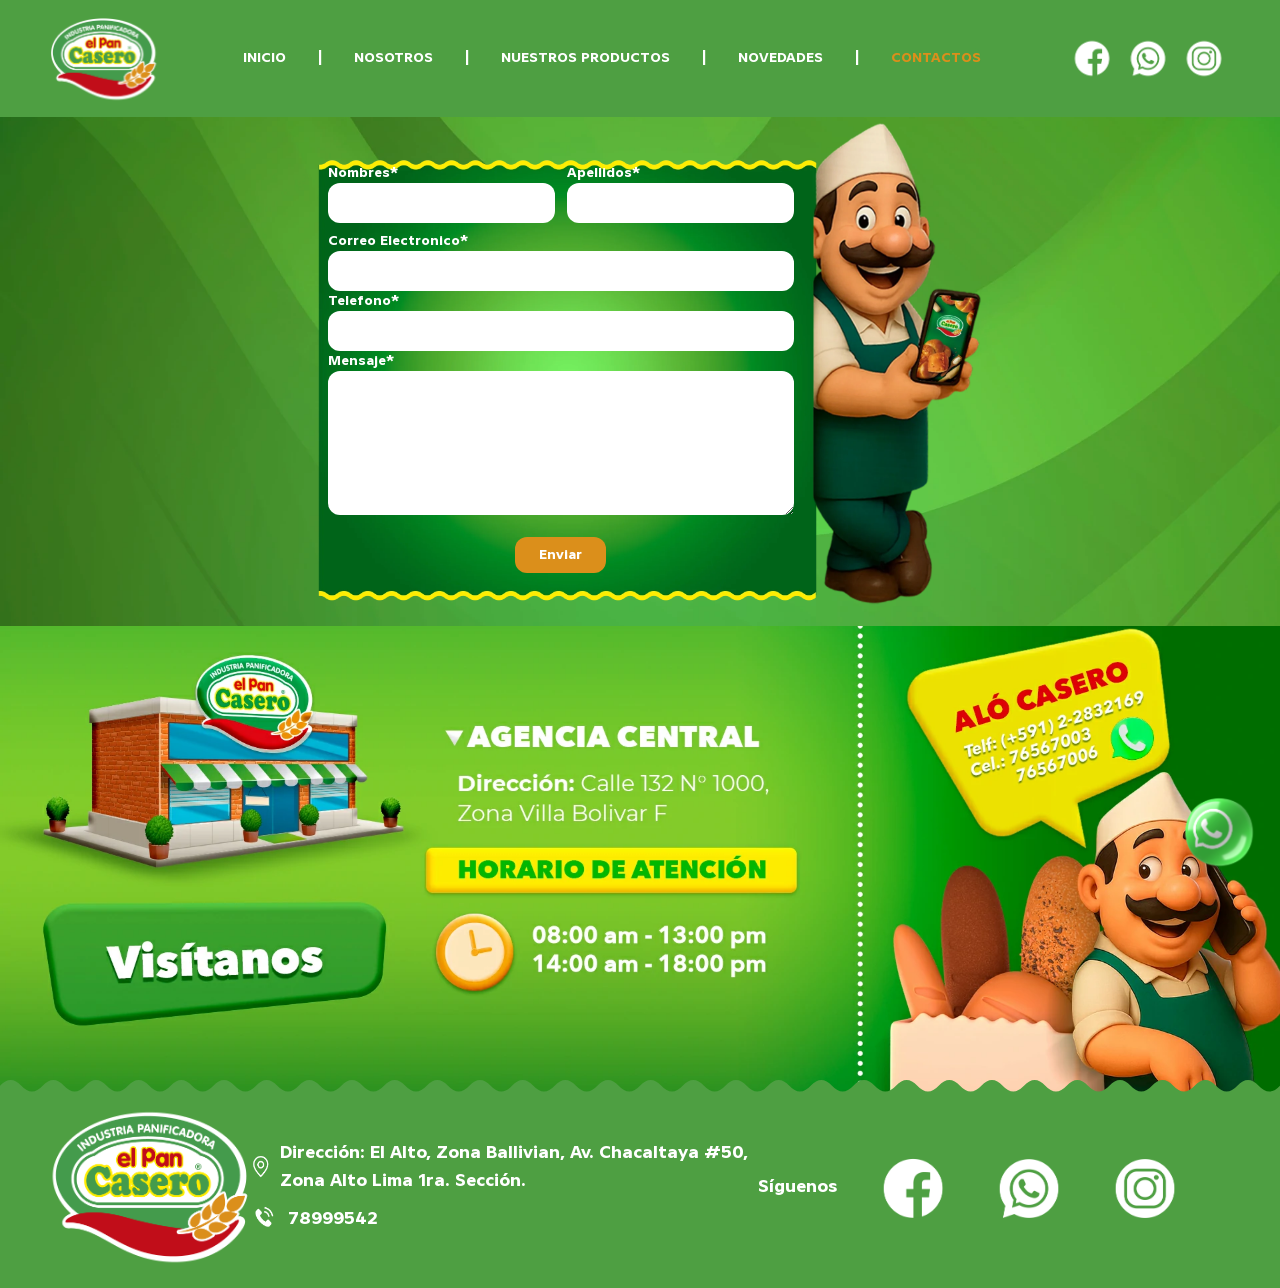
==== contactos.html @ 1672a585 "Version 1" ====
<!DOCTYPE html>
<html lang="en">

<head>
    <meta charset="UTF-8">
    <meta name="viewport" content="width=device-width, initial-scale=1.0">
    <title>Pan Casero</title>
    <link rel="stylesheet" href="assets/css/style.css">
    <link rel="shortcut icon" type="image/x-icon" href="assets/img/inicio/logo.webp">
    <link rel="stylesheet" href="assets/librerias/css/flowbite.css">
    <link rel="stylesheet" href="assets/librerias/css/animate.min.css">
    <script src="assets/librerias/js/tailwind.js"></script>
    <script src="assets/librerias/js/flowbite.js"></script>
    <script src="assets/js/index.js"></script>

<body>

    <!-- Inicio boton Whatsapp Flotante -->
    <div class="flotante">
        <a href="https://wa.link/0q8fpi" target="_blank"><img src="assets/img/medios/whatsapp.png" alt=""></a>
    </div>
    <!-- Fin boton Whatsapp Flotante -->


    <!-- Inicio Navbar -->
    <nav class="bg-[#4e9f42]  fixed w-full z-20 top-0 start-0">
        <div class="max-w-[95%] flex flex-wrap items-center justify-between mx-auto p-4">
            <a href="index.html"
                class="flex items-center space-x-3 rtl:space-x-reverse animate__animated animate__bounceInLeft">
                <img src="assets/img/inicio/logo.webp" class="w-20 md:w-28 " alt="Logo Pan Casero">
            </a>
            <div
                class="flex md:order-2 space-x-3 md:space-x-0 rtl:space-x-reverse animate__animated animate__bounceInRight">
                <img src="assets/img/inicio/ICONOS-01.webp" class="w-20 md:w-14 hidden md:block" alt="Logo Facebook">
                <img src="assets/img/inicio/ICONOS-02.webp" class="w-20 md:w-14 hidden md:block" alt="Logo Whatsapp">
                <img src="assets/img/inicio/ICONOS-03.webp" class="w-20 md:w-14 hidden md:block" alt="Logo Instagram">
                <button data-collapse-toggle="navbar-sticky" type="button"
                    class="inline-flex items-center p-2 w-10 h-10 justify-center text-sm text-gray-500 rounded-lg md:hidden hover:bg-gray-100 focus:outline-none focus:ring-2 focus:ring-gray-200 "
                    aria-controls="navbar-sticky" aria-expanded="false">
                    <span class="sr-only">Open main menu</span>
                    <svg class="w-5 h-5" aria-hidden="true" xmlns="http://www.w3.org/2000/svg" fill="none"
                        viewBox="0 0 17 14">
                        <path stroke="currentColor" stroke-linecap="round" stroke-linejoin="round" stroke-width="2"
                            d="M1 1h15M1 7h15M1 13h15" />
                    </svg>
                </button>
            </div>
            <div class="items-center justify-between hidden w-full md:flex md:w-auto md:order-1 " id="navbar-sticky">
                <ul
                    class="flex flex-col p-4 md:p-0 mt-4 font-medium rounded-lg md:space-x-8 rtl:space-x-reverse md:flex-row md:mt-0 md:border-0 bg-[#4e9f42] ">
                    <li>
                        <a href="index.html"
                            class="block py-2 px-0 text-white text-sm rounded-sm md:bg-transparent md:hover:text-white md:p-0"
                            aria-current="page">INICIO</a>
                    </li>
                    <li>
                        <a
                            class="hidden md:block py-2 px-0 text-white text-sm  rounded-sm hover:bg-[#3d7e34] md:hover:bg-transparent md:hover:text-white md:p-0">|</a>
                    </li>
                    <li>
                        <a href="nosotros.html"
                            class="block py-2 px-0 text-white text-sm  rounded-sm hover:bg-[#3d7e34] md:hover:bg-transparent md:hover:text-white md:p-0">NOSOTROS</a>
                    </li>
                    <li>
                        <a
                            class="hidden md:block py-2 px-0 text-white text-sm  rounded-sm hover:bg-[#3d7e34] md:hover:bg-transparent md:hover:text-white md:p-0">|</a>
                    </li>
                    <li class="relative">
                        <!-- BotOn dropdown -->
                        <button id="dropdownProductosButton" data-dropdown-toggle="dropdownProductos"
                            class="flex items-center py-2 px-0 text-white text-sm rounded-sm hover:bg-[#3d7e34] md:hover:bg-transparent md:p-0 hover:cursor-pointer hover:text-[#db8f1b]"
                            type="button">
                            NUESTROS PRODUCTOS
                        </button>

                        <div id="dropdownProductos"
                            class="rounded-xl z-20 hidden bg-[#efefef] w-[100vw] md:w-[60vw] h-[30vh] md:h-[50vh] p-1 overflow-y-auto bg-[url('assets/img/nuestros_productos/navbar/soloTitulo.webp')] md:bg-[url('assets/img/nuestros_productos/navbar/panadero.webp')] bg-contain bg-no-repeat bg-top">


                            <div class=" grid-cols-4 grid-rows-3 gap-1 h-full relative hidden md:grid">
                                <div class="absolute inset-0z-0"></div>

                                <div class="col-span-3 row-span-1 items-center justify-center z-10 ">

                                </div>

                                <!-- Productos -->
                                <div class="col-start-1 row-start-2 z-10 flex justify-end">
                                    <a href="lineas/reposteria.html" class="group block">
                                        <img src="assets/img/nuestros_productos/navbar/reposteria.webp"
                                            class="w-36 h-32 object-cover rounded-lg border-2 border-[#efefef] group-hover:border-[#4e9f42] transition-all"
                                            alt="Repostería">
                                    </a>
                                </div>

                                <div class="col-start-2 row-start-2 z-10 flex justify-center">
                                    <a href="lineas/panEspecial.html" class="group block">
                                        <img src="assets/img/nuestros_productos/navbar/pan_especial.webp"
                                            class="w-36 h-32 object-cover rounded-lg border-2 border-[#efefef] group-hover:border-[#4e9f42] transition-all"
                                            alt="Pan especial">
                                    </a>
                                </div>

                                <div class="col-start-3 row-start-2 z-10 flex justify-start">
                                    <a href="lineas/panMolde.html" class="group block">
                                        <img src="assets/img/nuestros_productos/navbar/pan_molde.webp"
                                            class="w-36 h-32 object-cover rounded-lg border-2 border-[#efefef] group-hover:border-[#4e9f42] transition-all"
                                            alt="Pan de molde">
                                    </a>
                                </div>

                                <div class="col-start-1 row-start-3 z-10 flex justify-end">
                                    <a href="lineas/pan.html" class="group block">
                                        <img src="assets/img/nuestros_productos/navbar/panaderia.webp"
                                            class="w-36 h-32 object-cover rounded-lg border-2 border-[#efefef] group-hover:border-[#4e9f42] transition-all"
                                            alt="Panadería">
                                    </a>
                                </div>

                                <div class="col-start-2 row-start-3 z-10 flex justify-center">
                                    <a href="lineas/queques.html" class="group block">
                                        <img src="assets/img/nuestros_productos/navbar/queques.webp"
                                            class="w-36 h-32 object-cover rounded-lg border-2 border-[#efefef] group-hover:border-[#4e9f42] transition-all"
                                            alt="Queques">
                                    </a>
                                </div>

                                <div class="row-span-3 col-start-4 row-start-1 z-10 p-4 rounded-lg">

                                </div>
                            </div>
                            <!-- Movil-->

                            <div class="grid grid-cols-3 grid-rows-2 gap-4 md:hidden mt-12">
                                <div>
                                    <a href="lineas/reposteria.html" class="group block">
                                        <img src="assets/img/nuestros_productos/navbar/reposteria.webp"
                                            class="w-20 h-16 object-cover rounded-lg border-2 border-[#efefef] group-hover:border-[#4e9f42] transition-all"
                                            alt="Repostería">
                                    </a>
                                </div>
                                <div>
                                    <a href="lineas/panEspecial.html" class="group block">
                                        <img src="assets/img/nuestros_productos/navbar/pan_especial.webp"
                                            class="w-20 h-16 object-cover rounded-lg border-2 border-[#efefef] group-hover:border-[#4e9f42] transition-all"
                                            alt="Pan especial">
                                    </a>
                                </div>
                                <div>
                                    <a href="lineas/panMolde.html" class="group block">
                                        <img src="assets/img/nuestros_productos/navbar/pan_molde.webp"
                                            class="w-20 h-16 object-cover rounded-lg border-2 border-[#efefef] group-hover:border-[#4e9f42] transition-all"
                                            alt="Pan de molde">
                                    </a>
                                </div>
                                <div>
                                    <a href="lineas/pan.html" class="group block">
                                        <img src="assets/img/nuestros_productos/navbar/panaderia.webp"
                                            class="w-20 h-16 object-cover rounded-lg border-2 border-[#efefef] group-hover:border-[#4e9f42] transition-all"
                                            alt="Panadería">
                                    </a>
                                </div>
                                <div><a href="lineas/queques.html" class="group block">
                                        <img src="assets/img/nuestros_productos/navbar/queques.webp"
                                            class="w-20 h-16 object-cover rounded-lg border-2 border-[#efefef] group-hover:border-[#4e9f42] transition-all"
                                            alt="Queques">
                                    </a></div>
                                <div></div>
                            </div>

                        </div>
                    </li>
                    <li>
                        <a
                            class="hidden md:block py-2 px-0 text-white text-sm  rounded-sm hover:bg-[#3d7e34] md:hover:bg-transparent md:hover:text-white md:p-0">|</a>
                    </li>
                    <li>
                        <a href="recetas.html"
                            class="block py-2 px-0 text-white text-sm  rounded-sm hover:bg-[#3d7e34] md:hover:bg-transparent md:hover:text-white md:p-0">NOVEDADES</a>
                    </li>
                    <li>
                        <a
                            class="hidden md:block py-2 px-0 text-white text-sm  rounded-sm hover:bg-[#3d7e34] md:hover:bg-transparent md:hover:text-white md:p-0">|</a>
                    </li>
                    <li>
                        <a href="contactos.html"
                            class="block py-2 px-0 text-[#db8f1b]  text-sm rounded-sm hover:bg-[#3d7e34] md:hover:bg-transparent md:hover:text-white md:p-0">CONTACTOS</a>
                    </li>
                </ul>
            </div>
        </div>
    </nav>
    <!-- Fin Navbar -->





    <div class="paraNavbar bg-cover bg-center w-full hidden md:block"
        style="background-image: url('assets/img/contactos/fondo.webp')">
        <div class="flex justify-center items-center relative">
            <img src="assets/img/contactos/juntos.webp" class="w-[100%] md:w-[55%]" alt="panadero">
            <div class="absolute inset-0 flex justify-end ml-32 items-center w-[52%] 2xl:w-[50%]">
                <div class="grid grid-cols-2 grid-rows-0 gap-y-0 2xl:gap-y-1 gap-3 text-white text-sm 2xl:text-lg">
                    <div>Nombres*</div>
                    <div class="col-start-1 row-start-2">
                        <input type="text"
                            class="w-full rounded-xl border-none text-black bg-white bg-opacity-20 focus:bg-opacity-30 transition"
                            placeholder="">
                    </div>
                    <div class="col-start-2 row-start-1">Apellidos*</div>
                    <div>
                        <input type="text"
                            class="w-full rounded-xl border-none text-black bg-white bg-opacity-20 focus:bg-opacity-30 transition"
                            placeholder="">
                    </div>
                    <div class="col-span-2 mt-2">Correo Electronico*</div>
                    <div class="col-span-2 row-start-4">
                        <input type="text"
                            class="w-full rounded-xl border-none text-black bg-white bg-opacity-20 focus:bg-opacity-30 transition"
                            placeholder="">
                    </div>
                    <div class="col-span-2">Telefono*</div>
                    <div class="col-span-2 row-start-6">
                        <input type="text"
                            class="w-full rounded-xl border-none text-black bg-white bg-opacity-20 focus:bg-opacity-30 transition"
                            placeholder="">
                    </div>
                    <div class="col-span-2">Mensaje*</div>
                    <div class="col-span-2 row-start-8">
                        <textarea
                            class="w-full rounded-xl border-none text-black bg-white bg-opacity-20 focus:bg-opacity-30 transition h-36"
                            placeholder=""></textarea>
                    </div>
                    <div class="col-span-2 flex justify-center mt-4">
                        <button
                            class="bg-[#db8f1b] text-white px-6 py-2 rounded-xl hover:bg-[#c77a16] transition cursor-pointer">Enviar

                        </button>
                    </div>
                </div>
            </div>
        </div>

        <img src="assets/img/contactos/visitanos.webp" class="w-[100%]" alt="panadero">
    </div>


    <!-- Movil -->
    <div class="paraNavbar mt-24 bg-cover bg-center w-full  md:hidden"
        style="background-image: url('assets/img/contactos/fondo.webp')">
        <div class="flex justify-center items-center relative w-full">
            <img src="assets/img/contactos/fondo_formulario.webp" class="w-[90%] h-[75vh]" alt="panadero">
            <div class="absolute inset-0 flex justify-center m-auto items-center w-[75%]">
                <div class="grid grid-cols-2 grid-rows-0 gap-y-0 2xl:gap-y-1 gap-3 text-white text-sm 2xl:text-lg">
                    <div>Nombres*</div>
                    <div class="col-start-1 row-start-2">
                        <input type="text"
                            class="w-full rounded-xl border-none text-black bg-white bg-opacity-20 focus:bg-opacity-30 transition"
                            placeholder="">
                    </div>
                    <div class="col-start-2 row-start-1">Apellidos*</div>
                    <div>
                        <input type="text"
                            class="w-full rounded-xl border-none text-black bg-white bg-opacity-20 focus:bg-opacity-30 transition"
                            placeholder="">
                    </div>
                    <div class="col-span-2 mt-2">Correo Electronico*</div>
                    <div class="col-span-2 row-start-4">
                        <input type="text"
                            class="w-full rounded-xl border-none text-black bg-white bg-opacity-20 focus:bg-opacity-30 transition"
                            placeholder="">
                    </div>
                    <div class="col-span-2">Telefono*</div>
                    <div class="col-span-2 row-start-6">
                        <input type="text"
                            class="w-full rounded-xl border-none text-black bg-white bg-opacity-20 focus:bg-opacity-30 transition"
                            placeholder="">
                    </div>
                    <div class="col-span-2">Mensaje*</div>
                    <div class="col-span-2 row-start-8">
                        <textarea
                            class="w-full rounded-xl border-none text-black bg-white bg-opacity-20 focus:bg-opacity-30 transition h-36"
                            placeholder=""></textarea>
                    </div>
                    <div class="col-span-2 flex justify-center mt-4">
                        <button
                            class="bg-[#db8f1b] text-white px-6 py-2 rounded-xl hover:bg-[#c77a16] transition cursor-pointer">Enviar

                        </button>
                    </div>
                </div>
            </div>
        </div>

        <img src="assets/img/contactos/solo_contacto.webp" class="w-[100%]" alt="panadero">
    </div>














    <!-- Inicio Footer -->

    <div class="relative -mt-10 hidden md:block">
        <svg class="w-full h-6 md:h-10" viewBox="0 0 1200 45" preserveAspectRatio="none">
            <path
                d="M0,45 L0,38 Q10,25 20,38 T40,38 T60,38 T80,38 T100,38 T120,38 T140,38 T160,38 T180,38 T200,38 T220,38 T240,38 T260,38 T280,38 T300,38 T320,38 T340,38 T360,38 T380,38 T400,38 T420,38 T440,38 T460,38 T480,38 T500,38 T520,38 T540,38 T560,38 T580,38 T600,38 T620,38 T640,38 T660,38 T680,38 T700,38 T720,38 T740,38 T760,38 T780,38 T800,38 T820,38 T840,38 T860,38 T880,38 T900,38 T920,38 T940,38 T960,38 T980,38 T1000,38 T1020,38 T1040,38 T1060,38 T1080,38 T1100,38 T1120,38 T1140,38 T1160,38 T1180,38 T1200,38 L1200,45 Z"
                fill="#4e9f42"></path>
        </svg>
    </div>
    <div class="relative -mt-6 md:hidden">
        <svg class="w-full h-6 md:h-8" viewBox="0 0 1200 40" preserveAspectRatio="none">
            <path
                d="M0,40 L0,35 Q20,25 40,35 T80,35 T120,35 T160,35 T200,35 T240,35 T280,35 T320,35 T360,35 T400,35 T440,35 T480,35 T520,35 T560,35 T600,35 T640,35 T680,35 T720,35 T760,35 T800,35 T840,35 T880,35 T920,35 T960,35 T1000,35 T1040,35 T1080,35 T1120,35 T1160,35 T1200,35 L1200,40 Z"
                fill="#4e9f42"></path>
        </svg>
    </div>

    <div class="bg-[#4e9f42] text-white py-4 px-2 md:px-4 md:mb-10">
        <div class="max-w-[95%] mx-auto">
            <div class="grid grid-cols-2 md:grid-cols-3 gap-4 items-center">
                <div class="flex justify-start">
                    <img src="assets/img/inicio/logo.webp" class="w-28 md:w-52" alt="Logo">
                </div>
                <div class="space-y-2 text-left md:-ml-50">
                    <div class="flex items-center justify-start gap-0">
                        <img src="assets/img/inicio/ICONOS-04.webp" class="w-6 h-6 md:w-8 md:h-8" alt="icono dirección">
                        <span class="text-xs md:text-lg">Dirección: El Alto, Zona Ballivian, Av. Chacaltaya #50,<br>
                            Zona
                            Alto Lima
                            1ra. Sección.</span>
                    </div>
                    <div class="flex items-center justify-start gap-2">
                        <img src="assets/img/inicio/ICONOS-05.webp" class="w-6 h-6 md:w-8 md:h-8" alt="icono teléfono">
                        <span class="text-xs md:text-lg">78999542</span>
                    </div>
                </div>  
                <div class="hidden md:block"></div>
            </div>
            <div class="md:hidden flex justify-center mt-4 pr-15">
                <div class="flex items-center gap-0">
                    <span class="font-semibold text-sm">Síguenos</span>
                    <div class="flex space-x-1">
                        <img src="assets/img/inicio/ICONOS-01.webp" class="w-12 h-auto" alt="Facebook">
                        <img src="assets/img/inicio/ICONOS-02.webp" class="w-12 h-auto" alt="WhatsApp">
                        <img src="assets/img/inicio/ICONOS-03.webp" class="w-12 h-auto" alt="Instagram">
                    </div>
                </div>
            </div>
            <div class="hidden md:flex justify-end pr-10 -mt-30">
                <span class="font-semibold p-7 text-lg">Síguenos</span>
                <div class="flex space-x-5">
                    <img src="assets/img/inicio/ICONOS-01.webp" class="w-24 h-auto" alt="Facebook">
                    <img src="assets/img/inicio/ICONOS-02.webp" class="w-24 h-auto" alt="WhatsApp">
                    <img src="assets/img/inicio/ICONOS-03.webp" class="w-24 h-auto" alt="Instagram">
                </div>
            </div>
        </div>
    </div>
    <!-- Fin Footer -->

</body>

</html>
---- assets/css/style.css ----
@font-face {
  font-family: 'atwic';
  src: url('../tipografia/Atwic/font/Atwic-Bold.ttf');
}

@font-face {
  font-family: 'baloo';
  src: url('../tipografia/baloo/baloo/Baloo-Regular.ttf');
}

@font-face {
  font-family: 'dimbo';
  src: url('../tipografia/dimbo/Dimbo\ Regular.ttf');
}

body {
  overflow-x: hidden;
  font-family: 'atwic';
  background-color: #4e9f42 !important;
  margin: 0;
  padding: 0;
}
.vista_principal{
  background-image: linear-gradient(to right top, #4a731c, #5c8424, #6f962b,#b0c944,#c8db4d, #83a833);
}
.navbar_productos{
  background-image: url(../img/nuestros_productos/navbar/panadero.webp);
  background-size: contain;
}
/* Animaciones */
.flotante {
  position: fixed;
  bottom: 30px;
  right: -590px;
  z-index: 100;
}
.flotante img {
  width: 11%;
}
.flotante:hover img {
  animation: ring 1s ease-in-out;
}

.logo_principal{
  animation: escalar 3.5s ease-in-out infinite;
}
.pan_superior{
  animation: flotante 3.5s ease-in-out infinite;
}
.pan_superior_derecho{
  animation: flotante_canela 3.5s ease-in-out infinite;
}
.pan_inferior{
  animation: flotante-bottom 3.5s ease-in-out infinite;
}
.pan_inferior_izquierdo{
  animation: flotante-izquierdo 3.5s ease-in-out infinite;
}
.pan_central_derecho{
  animation: rotacionDerecha 3.5s ease-in-out infinite;
}
.pan_central_izquierdo{
  animation: rotacionIzquierda 3.5s ease-in-out infinite;
}
.pan_inferior_central{
  animation: flotante_queque 3.5s ease-in-out infinite;
}
@keyframes flotante {
  0% {
    transform: translateY(0px);
    /* Posición inicial */
  }

  50% {
    transform: translateY(-30px);
    /* Movimiento hacia arriba */
  }

  100% {
    transform: translateY(0px);
    /* Vuelve a la posición inicial */
  }
}
@keyframes flotante_canela {
  0%, 100% {
    transform: 
      
       
      translateY(0px)
      translateX(0px) ;
  }
  50% {
    transform: 
      translateY(0px) 
      translateX(-20px);
  }
  100%{
    transform: 
      
       
      translateY(0px)
      translateX(0px) ;
  }
}
@keyframes flotante_queque {
  0%, 100% {
    transform: 
      
       
      translateY(0px)
      translateX(0px) ;
  }
  50% {
    transform: 
      translateY(0px) 
      translateX(20px);
  }
  100%{
    transform: 
      
       
      translateY(0px)
      translateX(0px) ;
  }
}


@keyframes flotante-bottom {
  0% {
    transform: translateY(0px);
    /* Posición inicial */
  }

  50% {
    transform: translateY(30px);
    /* Movimiento hacia arriba */
  }

  100% {
    transform: translateY(0px);
    /* Vuelve a la posición inicial */
  }
}
@keyframes flotante-izquierdo {
  0% {
    transform: translateY(0px);
    /* Posición inicial */
  }

  50% {
    transform: 
    translateY(0px)
    translateX(-50px);
    /* Movimiento hacia arriba */
  }

  100% {
    transform: translateY(0px);
    /* Vuelve a la posición inicial */
  }
}

@keyframes rotacionDerecha {
  0% {
    transform: rotate(0deg);
    /* Posición inicial */
  }

  50% {
    transform: rotate(5deg);
    /* Completa una rotación */
  }

  100% {
    transform: rotate(0deg);
  }
}

@keyframes rotacionIzquierda {
  0% {
    transform: rotate(0deg);
    /* Posición inicial */
  }

  50% {
    transform: rotate(-5deg);
    /* Completa una rotación */
  }

  100% {
    transform: rotate(0deg);
  }
}

@keyframes escalar {
  0% {
      transform: scale(1); /* Tamaño original */
  }
  50% {
      transform: scale(0.9); /* Escala a la mitad de su tamaño */
  }
  100% {
      transform: scale(1); /* Vuelve al tamaño original */
  }
}

.transition {
  transition: transform 0.5s ease, opacity 0.5s ease; /* Duración y tipo de transición */
}

.scale-out {
  transform: scale(0); /* Reduce el tamaño a 0 */
  opacity: 0; /* Hace que sea invisible */
}

.scale-in {
  transform: scale(1); /* Tamaño normal */
  opacity: 1; /* Completamente visible */
}

.scale-start {
  transform: scale(0.1); /* Comienza un poco pequeño */
  opacity: 0; /* Inicialmente invisible */
}
@keyframes ring {
  0% { transform: rotate(0deg); }
  10% { transform: rotate(15deg); }
  20% { transform: rotate(-10deg); }
  30% { transform: rotate(15deg); }
  40% { transform: rotate(-10deg); }
  50% { transform: rotate(10deg); }
  60% { transform: rotate(-5deg); }
  70% { transform: rotate(5deg); }
  80% { transform: rotate(0deg); }
  100% { transform: rotate(0deg); }
}



         .recipe-card {
            position: relative;
            overflow: hidden;
        }
        
        .recipe-card::before {
            content: '';
            position: absolute;
            top: 0;
            left: 0;
            right: 0;
            bottom: 0;
            background: linear-gradient(135deg, rgba(64, 164, 0, 0.1), rgba(253, 240, 1, 0.1));
            opacity: 0;
            transition: opacity 0.3s ease;
            z-index: 1;
            border-radius: 0.75rem;
        }
        
        .recipe-card:hover::before {
            opacity: 1;
        }
        
        .recipe-card img {
            transition: all 0.4s cubic-bezier(0.4, 0, 0.2, 1);
        }
        
        .recipe-card:hover img {
            transform: scale(1.1);
            filter: brightness(1.1) contrast(1.1);
        }
        
        .recipe-button {
            transition: all 0.3s ease;
            transform: translateY(10px);
            opacity: 0.9;
            box-shadow: 0 4px 15px rgba(0, 0, 0, 0.1);
        }
        
        .recipe-card:hover .recipe-button {
            transform: translateY(0);
            opacity: 1;
            box-shadow: 0 8px 25px rgba(64, 164, 0, 0.3);
        }
        
        .floating-animation {
            animation: float 3s ease-in-out infinite;
        }
        
        .floating-animation:nth-child(2) {
            animation-delay: 1s;
        }
        
        .floating-animation:nth-child(3) {
            animation-delay: 2s;
        }
        
        @keyframes float {
            0%, 100% {
                transform: translateY(0px);
            }
            50% {
                transform: translateY(-10px);
            }
        }
        
        .shine-effect {
            position: relative;
            overflow: hidden;
        }
        
        .shine-effect::after {
            content: '';
            position: absolute;
            top: 0;
            left: -100%;
            width: 100%;
            height: 100%;
            background: linear-gradient(90deg, transparent, rgba(255, 255, 255, 0.4), transparent);
            transition: left 0.5s;
        }
        
        .shine-effect:hover::after {
            left: 100%;
        }
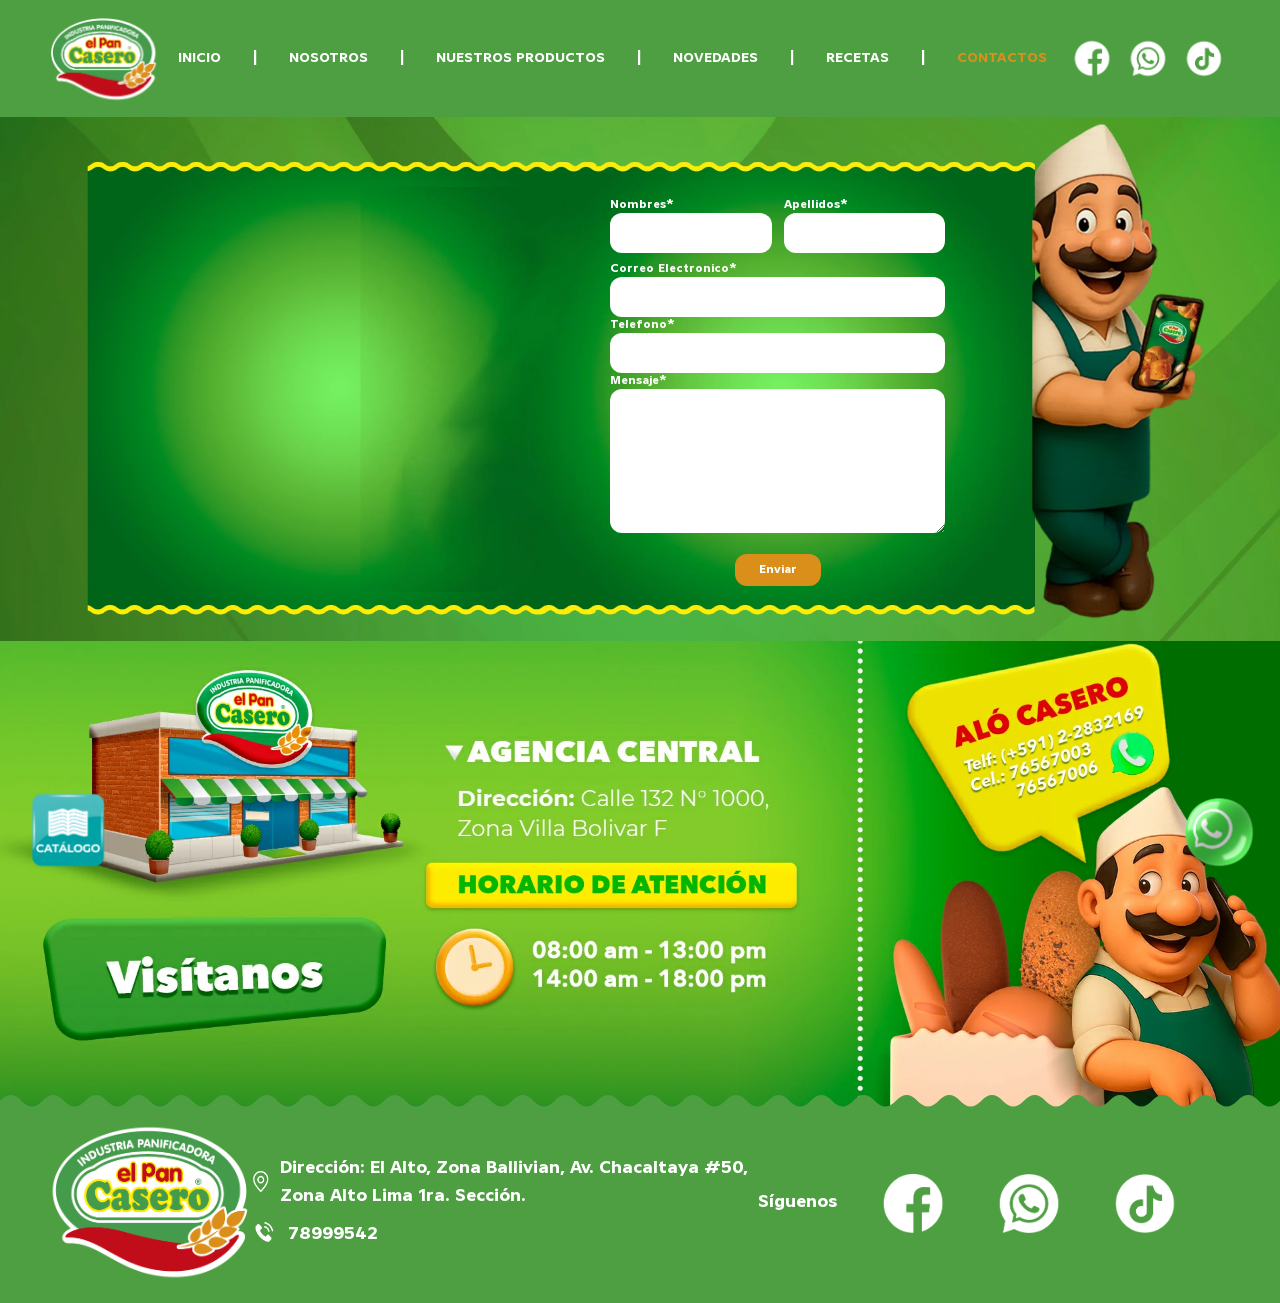
==== commit 3aa8a1b5: "Version 3" ====
--- a/contactos.html
+++ b/contactos.html
@@ -12,12 +12,20 @@
     <script src="assets/librerias/js/tailwind.js"></script>
     <script src="assets/librerias/js/flowbite.js"></script>
     <script src="assets/js/index.js"></script>
+    <!-- Flip Book -->
+  <link href="assets/libro/css/dflip.min.css" rel="stylesheet" type="text/css" />
+  <link href="assets/libro/css/themify-icons.min.css" rel="stylesheet" type="text/css" />
+  <link href="assets/libro/css/flipbook.css" rel="stylesheet" type="text/css" />
 
 <body>
 
     <!-- Inicio boton Whatsapp Flotante -->
     <div class="flotante">
         <a href="https://wa.link/0q8fpi" target="_blank"><img src="assets/img/medios/whatsapp.png" alt=""></a>
+    </div>
+    <div class="flotante2">
+        <a data-modal-target="default-modal" data-modal-toggle="default-modal" class="cursor-pointer"><img
+                src="assets/img/medios/catalogo.webp" alt=""></a>
     </div>
     <!-- Fin boton Whatsapp Flotante -->
 
@@ -27,15 +35,15 @@
         <div class="max-w-[95%] flex flex-wrap items-center justify-between mx-auto p-4">
             <a href="index.html"
                 class="flex items-center space-x-3 rtl:space-x-reverse animate__animated animate__bounceInLeft">
-                <img src="assets/img/inicio/logo.webp" class="w-20 md:w-28 " alt="Logo Pan Casero">
+                <img src="assets/img/inicio/logo.webp" class="w-20 lg:w-28 " alt="Logo Pan Casero">
             </a>
             <div
-                class="flex md:order-2 space-x-3 md:space-x-0 rtl:space-x-reverse animate__animated animate__bounceInRight">
-                <img src="assets/img/inicio/ICONOS-01.webp" class="w-20 md:w-14 hidden md:block" alt="Logo Facebook">
-                <img src="assets/img/inicio/ICONOS-02.webp" class="w-20 md:w-14 hidden md:block" alt="Logo Whatsapp">
-                <img src="assets/img/inicio/ICONOS-03.webp" class="w-20 md:w-14 hidden md:block" alt="Logo Instagram">
+                class="flex lg:order-2 space-x-3 lg:space-x-0 rtl:space-x-reverse animate__animated animate__bounceInRight">
+                <img src="assets/img/inicio/ICONOS-01.webp" class="w-20 lg:w-14 hidden lg:block" alt="Logo Facebook">
+                <img src="assets/img/inicio/ICONOS-02.webp" class="w-20 lg:w-14 hidden lg:block" alt="Logo Whatsapp">
+                <img src="assets/img/inicio/tiktok.webp" class="w-20 lg:w-14 hidden lg:block" alt="Logo Instagram">
                 <button data-collapse-toggle="navbar-sticky" type="button"
-                    class="inline-flex items-center p-2 w-10 h-10 justify-center text-sm text-gray-500 rounded-lg md:hidden hover:bg-gray-100 focus:outline-none focus:ring-2 focus:ring-gray-200 "
+                    class="inline-flex items-center p-2 w-10 h-10 justify-center text-sm text-gray-500 rounded-lg lg:hidden hover:bg-gray-100 focus:outline-none focus:ring-2 focus:ring-gray-200 "
                     aria-controls="navbar-sticky" aria-expanded="false">
                     <span class="sr-only">Open main menu</span>
                     <svg class="w-5 h-5" aria-hidden="true" xmlns="http://www.w3.org/2000/svg" fill="none"
@@ -45,39 +53,39 @@
                     </svg>
                 </button>
             </div>
-            <div class="items-center justify-between hidden w-full md:flex md:w-auto md:order-1 " id="navbar-sticky">
+            <div class="items-center justify-between hidden w-full lg:flex lg:w-auto lg:order-1 " id="navbar-sticky">
                 <ul
-                    class="flex flex-col p-4 md:p-0 mt-4 font-medium rounded-lg md:space-x-8 rtl:space-x-reverse md:flex-row md:mt-0 md:border-0 bg-[#4e9f42] ">
+                    class="flex flex-col p-4 lg:p-0 mt-4 font-medium rounded-lg lg:space-x-8 rtl:space-x-reverse lg:flex-row lg:mt-0 lg:border-0 bg-[#4e9f42] ">
                     <li>
                         <a href="index.html"
-                            class="block py-2 px-0 text-white text-sm rounded-sm md:bg-transparent md:hover:text-white md:p-0"
+                            class="block py-2 px-0 text-white text-sm rounded-sm lg:bg-transparent lg:hover:text-white lg:p-0"
                             aria-current="page">INICIO</a>
                     </li>
                     <li>
                         <a
-                            class="hidden md:block py-2 px-0 text-white text-sm  rounded-sm hover:bg-[#3d7e34] md:hover:bg-transparent md:hover:text-white md:p-0">|</a>
+                            class="hidden lg:block py-2 px-0 text-white text-sm  rounded-sm hover:bg-[#3d7e34] lg:hover:bg-transparent lg:hover:text-white lg:p-0">|</a>
                     </li>
                     <li>
                         <a href="nosotros.html"
-                            class="block py-2 px-0 text-white text-sm  rounded-sm hover:bg-[#3d7e34] md:hover:bg-transparent md:hover:text-white md:p-0">NOSOTROS</a>
+                            class="block py-2 px-0 text-white text-sm  rounded-sm hover:bg-[#3d7e34] lg:hover:bg-transparent lg:hover:text-white lg:p-0">NOSOTROS</a>
                     </li>
                     <li>
                         <a
-                            class="hidden md:block py-2 px-0 text-white text-sm  rounded-sm hover:bg-[#3d7e34] md:hover:bg-transparent md:hover:text-white md:p-0">|</a>
+                            class="hidden lg:block py-2 px-0 text-white text-sm  rounded-sm hover:bg-[#3d7e34] lg:hover:bg-transparent lg:hover:text-white lg:p-0">|</a>
                     </li>
                     <li class="relative">
                         <!-- BotOn dropdown -->
                         <button id="dropdownProductosButton" data-dropdown-toggle="dropdownProductos"
-                            class="flex items-center py-2 px-0 text-white text-sm rounded-sm hover:bg-[#3d7e34] md:hover:bg-transparent md:p-0 hover:cursor-pointer hover:text-[#db8f1b]"
+                            class="flex items-center py-2 px-0 text-white text-sm rounded-sm hover:bg-[#3d7e34] lg:hover:bg-transparent lg:p-0 hover:cursor-pointer hover:text-[#db8f1b]"
                             type="button">
                             NUESTROS PRODUCTOS
                         </button>
 
                         <div id="dropdownProductos"
-                            class="rounded-xl z-20 hidden bg-[#efefef] w-[100vw] md:w-[60vw] h-[30vh] md:h-[50vh] p-1 overflow-y-auto bg-[url('assets/img/nuestros_productos/navbar/soloTitulo.webp')] md:bg-[url('assets/img/nuestros_productos/navbar/panadero.webp')] bg-contain bg-no-repeat bg-top">
-
-
-                            <div class=" grid-cols-4 grid-rows-3 gap-1 h-full relative hidden md:grid">
+                            class="rounded-xl z-20 hidden bg-[#efefef] w-[100vw] lg:w-[60vw] h-[30vh] lg:h-[50vh] p-1 overflow-y-auto bg-[url('assets/img/nuestros_productos/navbar/soloTitulo.webp')] lg:bg-[url('assets/img/nuestros_productos/navbar/panadero.webp')] bg-contain bg-no-repeat bg-top">
+
+
+                            <div class=" grid-cols-4 grid-rows-3 gap-1 h-full relative hidden lg:grid">
                                 <div class="absolute inset-0z-0"></div>
 
                                 <div class="col-span-3 row-span-1 items-center justify-center z-10 ">
@@ -131,7 +139,7 @@
                             </div>
                             <!-- Movil-->
 
-                            <div class="grid grid-cols-3 grid-rows-2 gap-4 md:hidden mt-12">
+                            <div class="grid grid-cols-3 grid-rows-2 gap-4 lg:hidden mt-12">
                                 <div>
                                     <a href="lineas/reposteria.html" class="group block">
                                         <img src="assets/img/nuestros_productos/navbar/reposteria.webp"
@@ -172,19 +180,27 @@
                     </li>
                     <li>
                         <a
-                            class="hidden md:block py-2 px-0 text-white text-sm  rounded-sm hover:bg-[#3d7e34] md:hover:bg-transparent md:hover:text-white md:p-0">|</a>
+                            class="hidden lg:block py-2 px-0 text-white text-sm  rounded-sm hover:bg-[#3d7e34] lg:hover:bg-transparent lg:hover:text-white lg:p-0">|</a>
+                    </li>
+                    <li>
+                        <a href="novedades.html"
+                            class="block py-2 px-0 text-white text-sm  rounded-sm hover:bg-[#3d7e34] lg:hover:bg-transparent lg:hover:text-white lg:p-0">NOVEDADES</a>
+                    </li>
+                    <li>
+                        <a
+                            class="hidden lg:block py-2 px-0 text-white text-sm  rounded-sm hover:bg-[#3d7e34] lg:hover:bg-transparent lg:p-0 hover:text-[#db8f1b]">|</a>
                     </li>
                     <li>
                         <a href="recetas.html"
-                            class="block py-2 px-0 text-white text-sm  rounded-sm hover:bg-[#3d7e34] md:hover:bg-transparent md:hover:text-white md:p-0">NOVEDADES</a>
+                            class="block py-2 px-0 text-white text-sm  rounded-sm hover:bg-[#3d7e34] lg:hover:bg-transparent lg:p-0 hover:text-[#db8f1b]">RECETAS</a>
                     </li>
                     <li>
                         <a
-                            class="hidden md:block py-2 px-0 text-white text-sm  rounded-sm hover:bg-[#3d7e34] md:hover:bg-transparent md:hover:text-white md:p-0">|</a>
+                            class="hidden lg:block py-2 px-0 text-white text-sm  rounded-sm hover:bg-[#3d7e34] lg:hover:bg-transparent lg:hover:text-white lg:p-0">|</a>
                     </li>
                     <li>
                         <a href="contactos.html"
-                            class="block py-2 px-0 text-[#db8f1b]  text-sm rounded-sm hover:bg-[#3d7e34] md:hover:bg-transparent md:hover:text-white md:p-0">CONTACTOS</a>
+                            class="block py-2 px-0 text-[#db8f1b]  text-sm rounded-sm hover:bg-[#3d7e34] lg:hover:bg-transparent lg:hover:text-white lg:p-0">CONTACTOS</a>
                     </li>
                 </ul>
             </div>
@@ -195,48 +211,56 @@
 
 
 
-
-    <div class="paraNavbar bg-cover bg-center w-full hidden md:block"
+    <div class="paraNavbar bg-cover bg-center w-full hidden lg:block"
         style="background-image: url('assets/img/contactos/fondo.webp')">
         <div class="flex justify-center items-center relative">
-            <img src="assets/img/contactos/juntos.webp" class="w-[100%] md:w-[55%]" alt="panadero">
-            <div class="absolute inset-0 flex justify-end ml-32 items-center w-[52%] 2xl:w-[50%]">
-                <div class="grid grid-cols-2 grid-rows-0 gap-y-0 2xl:gap-y-1 gap-3 text-white text-sm 2xl:text-lg">
-                    <div>Nombres*</div>
-                    <div class="col-start-1 row-start-2">
-                        <input type="text"
-                            class="w-full rounded-xl border-none text-black bg-white bg-opacity-20 focus:bg-opacity-30 transition"
-                            placeholder="">
-                    </div>
-                    <div class="col-start-2 row-start-1">Apellidos*</div>
-                    <div>
-                        <input type="text"
-                            class="w-full rounded-xl border-none text-black bg-white bg-opacity-20 focus:bg-opacity-30 transition"
-                            placeholder="">
-                    </div>
-                    <div class="col-span-2 mt-2">Correo Electronico*</div>
-                    <div class="col-span-2 row-start-4">
-                        <input type="text"
-                            class="w-full rounded-xl border-none text-black bg-white bg-opacity-20 focus:bg-opacity-30 transition"
-                            placeholder="">
-                    </div>
-                    <div class="col-span-2">Telefono*</div>
-                    <div class="col-span-2 row-start-6">
-                        <input type="text"
-                            class="w-full rounded-xl border-none text-black bg-white bg-opacity-20 focus:bg-opacity-30 transition"
-                            placeholder="">
-                    </div>
-                    <div class="col-span-2">Mensaje*</div>
-                    <div class="col-span-2 row-start-8">
-                        <textarea
-                            class="w-full rounded-xl border-none text-black bg-white bg-opacity-20 focus:bg-opacity-30 transition h-36"
-                            placeholder=""></textarea>
-                    </div>
-                    <div class="col-span-2 flex justify-center mt-4">
-                        <button
-                            class="bg-[#db8f1b] text-white px-6 py-2 rounded-xl hover:bg-[#c77a16] transition cursor-pointer">Enviar
-
-                        </button>
+
+            <img src="assets/img/contactos/prueba.webp" class="w-[100%] lg:w-[90%]" alt="panadero">
+            <div class="absolute inset-0 grid grid-cols-2 w-[100%] h-full z-10 gap-5 items-center ">
+                <div class="flex justify-center -mr-20 items-center h-full">
+                    <iframe
+                        src="https://www.google.com/maps/embed?pb=!1m18!1m12!1m3!1d1352.3814221940208!2d-68.1799724180818!3d-16.520427384065208!2m3!1f0!2f0!3f0!3m2!1i1024!2i768!4f13.1!3m3!1m2!1s0x915edf07da8cbc17%3A0xf973f6c134751bec!2sPanificadora%20El%20Pan%20Casero!5e0!3m2!1ses-419!2sbo!4v1753163242398!5m2!1ses-419!2sbo"
+                        style="border:0;" allowfullscreen="" referrerpolicy="no-referrer-when-downgrade"
+                        class="h-[50.5vh]  2xl:h-[52vh] w-[60%] rounded-xl"></iframe>
+                </div>
+                <div class="flex justify-start -ml-10 mt-8 items-center h-full 2xl:h-full">
+                    <div
+                        class="grid grid-cols-2 gap-y-0 2xl:gap-y-1 gap-3 text-white text-sm lg:text-xs 2xl:text-lg w-[50%] ">
+                        <div>Nombres*</div>
+                        <div class="col-start-1 row-start-2">
+                            <input type="text"
+                                class="w-full rounded-xl border-none text-black bg-white bg-opacity-20 focus:bg-opacity-30 transition"
+                                placeholder="">
+                        </div>
+                        <div class="col-start-2 row-start-1">Apellidos*</div>
+                        <div>
+                            <input type="text"
+                                class="w-full rounded-xl border-none text-black bg-white bg-opacity-20 focus:bg-opacity-30 transition"
+                                placeholder="">
+                        </div>
+                        <div class="col-span-2 mt-2">Correo Electronico*</div>
+                        <div class="col-span-2 row-start-4">
+                            <input type="text"
+                                class="w-full rounded-xl border-none text-black bg-white bg-opacity-20 focus:bg-opacity-30 transition"
+                                placeholder="">
+                        </div>
+                        <div class="col-span-2">Telefono*</div>
+                        <div class="col-span-2 row-start-6">
+                            <input type="text"
+                                class="w-full rounded-xl border-none text-black bg-white bg-opacity-20 focus:bg-opacity-30 transition"
+                                placeholder="">
+                        </div>
+                        <div class="col-span-2">Mensaje*</div>
+                        <div class="col-span-2 row-start-8">
+                            <textarea
+                                class="w-full rounded-xl border-none text-black bg-white bg-opacity-20 focus:bg-opacity-30 transition h-36"
+                                placeholder=""></textarea>
+                        </div>
+                        <div class="col-span-2 flex justify-center mt-4">
+                            <button
+                                class="bg-[#db8f1b] text-white px-6 py-2 rounded-xl hover:bg-[#c77a16] transition cursor-pointer">Enviar
+                            </button>
+                        </div>
                     </div>
                 </div>
             </div>
@@ -247,7 +271,7 @@
 
 
     <!-- Movil -->
-    <div class="paraNavbar mt-24 bg-cover bg-center w-full  md:hidden"
+    <div class="paraNavbar mt-24 bg-cover bg-center w-full  lg:hidden"
         style="background-image: url('assets/img/contactos/fondo.webp')">
         <div class="flex justify-center items-center relative w-full">
             <img src="assets/img/contactos/fondo_formulario.webp" class="w-[90%] h-[75vh]" alt="panadero">
@@ -311,64 +335,100 @@
 
     <!-- Inicio Footer -->
 
-    <div class="relative -mt-10 hidden md:block">
-        <svg class="w-full h-6 md:h-10" viewBox="0 0 1200 45" preserveAspectRatio="none">
+    <div class="relative -mt-10 hidden lg:block">
+        <svg class="w-full h-6 lg:h-10" viewBox="0 0 1200 45" preserveAspectRatio="none">
             <path
                 d="M0,45 L0,38 Q10,25 20,38 T40,38 T60,38 T80,38 T100,38 T120,38 T140,38 T160,38 T180,38 T200,38 T220,38 T240,38 T260,38 T280,38 T300,38 T320,38 T340,38 T360,38 T380,38 T400,38 T420,38 T440,38 T460,38 T480,38 T500,38 T520,38 T540,38 T560,38 T580,38 T600,38 T620,38 T640,38 T660,38 T680,38 T700,38 T720,38 T740,38 T760,38 T780,38 T800,38 T820,38 T840,38 T860,38 T880,38 T900,38 T920,38 T940,38 T960,38 T980,38 T1000,38 T1020,38 T1040,38 T1060,38 T1080,38 T1100,38 T1120,38 T1140,38 T1160,38 T1180,38 T1200,38 L1200,45 Z"
                 fill="#4e9f42"></path>
         </svg>
     </div>
-    <div class="relative -mt-6 md:hidden">
-        <svg class="w-full h-6 md:h-8" viewBox="0 0 1200 40" preserveAspectRatio="none">
+    <div class="relative -mt-6 lg:hidden">
+        <svg class="w-full h-6 lg:h-8" viewBox="0 0 1200 40" preserveAspectRatio="none">
             <path
                 d="M0,40 L0,35 Q20,25 40,35 T80,35 T120,35 T160,35 T200,35 T240,35 T280,35 T320,35 T360,35 T400,35 T440,35 T480,35 T520,35 T560,35 T600,35 T640,35 T680,35 T720,35 T760,35 T800,35 T840,35 T880,35 T920,35 T960,35 T1000,35 T1040,35 T1080,35 T1120,35 T1160,35 T1200,35 L1200,40 Z"
                 fill="#4e9f42"></path>
         </svg>
     </div>
 
-    <div class="bg-[#4e9f42] text-white py-4 px-2 md:px-4 md:mb-10">
+    <div class="bg-[#4e9f42] text-white py-4 px-2 lg:px-4 lg:mb-10">
         <div class="max-w-[95%] mx-auto">
-            <div class="grid grid-cols-2 md:grid-cols-3 gap-4 items-center">
+            <div class="grid grid-cols-2 lg:grid-cols-3 gap-4 items-center">
                 <div class="flex justify-start">
-                    <img src="assets/img/inicio/logo.webp" class="w-28 md:w-52" alt="Logo">
-                </div>
-                <div class="space-y-2 text-left md:-ml-50">
+                    <img src="assets/img/inicio/logo.webp" class="w-28 lg:w-52" alt="Logo">
+                </div>
+                <div class="space-y-2 text-left lg:-ml-50">
                     <div class="flex items-center justify-start gap-0">
-                        <img src="assets/img/inicio/ICONOS-04.webp" class="w-6 h-6 md:w-8 md:h-8" alt="icono dirección">
-                        <span class="text-xs md:text-lg">Dirección: El Alto, Zona Ballivian, Av. Chacaltaya #50,<br>
+                        <img src="assets/img/inicio/ICONOS-04.webp" class="w-6 h-6 lg:w-8 lg:h-8" alt="icono dirección">
+                        <span class="text-xs lg:text-lg">Dirección: El Alto, Zona Ballivian, Av. Chacaltaya #50,<br>
                             Zona
                             Alto Lima
                             1ra. Sección.</span>
                     </div>
                     <div class="flex items-center justify-start gap-2">
-                        <img src="assets/img/inicio/ICONOS-05.webp" class="w-6 h-6 md:w-8 md:h-8" alt="icono teléfono">
-                        <span class="text-xs md:text-lg">78999542</span>
-                    </div>
-                </div>  
-                <div class="hidden md:block"></div>
-            </div>
-            <div class="md:hidden flex justify-center mt-4 pr-15">
+                        <img src="assets/img/inicio/ICONOS-05.webp" class="w-6 h-6 lg:w-8 lg:h-8" alt="icono teléfono">
+                        <span class="text-xs lg:text-lg">78999542</span>
+                    </div>
+                </div>
+                <div class="hidden lg:block"></div>
+            </div>
+            <div class="lg:hidden flex justify-center mt-4 pr-15">
                 <div class="flex items-center gap-0">
                     <span class="font-semibold text-sm">Síguenos</span>
                     <div class="flex space-x-1">
                         <img src="assets/img/inicio/ICONOS-01.webp" class="w-12 h-auto" alt="Facebook">
                         <img src="assets/img/inicio/ICONOS-02.webp" class="w-12 h-auto" alt="WhatsApp">
-                        <img src="assets/img/inicio/ICONOS-03.webp" class="w-12 h-auto" alt="Instagram">
-                    </div>
-                </div>
-            </div>
-            <div class="hidden md:flex justify-end pr-10 -mt-30">
+                        <img src="assets/img/inicio/tiktok.webp" class="w-12 h-auto" alt="Instagram">
+                    </div>
+                </div>
+            </div>
+            <div class="hidden lg:flex justify-end pr-10 -mt-30">
                 <span class="font-semibold p-7 text-lg">Síguenos</span>
                 <div class="flex space-x-5">
                     <img src="assets/img/inicio/ICONOS-01.webp" class="w-24 h-auto" alt="Facebook">
                     <img src="assets/img/inicio/ICONOS-02.webp" class="w-24 h-auto" alt="WhatsApp">
-                    <img src="assets/img/inicio/ICONOS-03.webp" class="w-24 h-auto" alt="Instagram">
+                    <img src="assets/img/inicio/tiktok.webp" class="w-24 h-auto" alt="Instagram">
                 </div>
             </div>
         </div>
     </div>
     <!-- Fin Footer -->
 
+
+    <!-- Modal modificado -->
+  <div id="default-modal" tabindex="-1" aria-hidden="true"
+    class="hidden fixed top-0 left-0 right-0 bottom-0 z-50 w-full overflow-hidden bg-gray-900/50 flex items-center justify-center">
+    <div class="relative w-full max-w-5xl h-[90vh]">
+      <!-- Modal content -->
+      <div class="relative bg-white rounded-lg shadow-lg h-full flex flex-col">
+        <!-- Modal header -->
+        <div class="flex justify-end p-2">
+          <button type="button" class="text-gray-500 hover:text-gray-700" data-modal-hide="default-modal">
+            <svg class="w-6 h-6" fill="none" stroke="currentColor" viewBox="0 0 24 24">
+              <path stroke-linecap="round" stroke-linejoin="round" stroke-width="2" d="M6 18L18 6M6 6l12 12"></path>
+            </svg>
+          </button>
+        </div>
+        <!-- Modal body -->
+        <div class="flex-1 overflow-hidden p-4">
+          <div class="flipbook-container">
+            <div class="_df_book" height="100%" webgl="true" source="assets/libro/books/catalogo2025.pdf"
+              id="df_manual_book">
+            </div>
+          </div>
+        </div>
+      </div>
+    </div>
+  </div>
+  <!-- Libro  -->
+  <script src="assets/libro/js/libs/jquery.min.js" type="text/javascript"></script>
+  <script src="assets/libro/js/libs/three.min.js" type="text/javascript"></script>
+  <script src="assets/libro/js/libs/compatibility.js" type="text/javascript"></script>
+  <script src="assets/libro/js/libs/mockup.min.js" type="text/javascript"></script>
+  <script src="assets/libro/js/libs/pdf.min.js" type="text/javascript"></script>
+  <script src="assets/libro/js/libs/pdf.worker.min.js" type="text/javascript"></script>
+  <script src="assets/libro/js/dflip.min.js" type="text/javascript"></script>
+  <script src="assets/libro/js/flipbook.js"></script>
+
 </body>
 
 </html>
--- a/assets/css/style.css
+++ b/assets/css/style.css
@@ -38,6 +38,25 @@
   width: 11%;
 }
 .flotante:hover img {
+  animation: ring 1s ease-in-out;
+}
+.flotante2 {
+  position: fixed;
+  bottom: 25px;
+  left: 30px;
+  z-index: 100;
+}
+
+.flotante2 a {
+  display: inline-block; /* Esto hace que el ancho se ajuste al contenido */
+}
+
+.flotante2 img {
+  width: 75.78px; 
+  height: auto; /* Mantiene la proporción */
+}
+
+.flotante2:hover img {
   animation: ring 1s ease-in-out;
 }
 
--- a/assets/libro/css/dflip.min.css
+++ b/assets/libro/css/dflip.min.css
@@ -0,0 +1,1608 @@
+.df-abs-center {
+    top: 50%;
+    left: 50%;
+    position: absolute;
+    -webkit-transform: translate(-50%, -50%);
+    -moz-transform: translate(-50%, -50%);
+    -ms-transform: translate(-50%, -50%);
+    transform: translate(-50%, -50%)
+}
+
+.df-abs-h-center {
+    position: absolute;
+    left: 50%;
+    -webkit-transform: translate(-50%);
+    -moz-transform: translate(-50%);
+    -ms-transform: translate(-50%);
+    transform: translate(-50%)
+}
+
+.df-container {
+    min-height: 320px;
+    background: no-repeat 50%;
+    background-size: cover;
+    width: 100%;
+    position: relative;
+    image-rendering: auto;
+    direction: ltr
+}
+
+.df-container div {
+    box-sizing: border-box !important
+}
+
+.df-container.df-transparent:not(.df-fullscreen) {
+    background: transparent !important
+}
+
+.df-container.df-custom-fullscreen.df-fullscreen {
+    position: fixed !important;
+    top: 0 !important;
+    left: 0 !important;
+    right: 0 !important;
+    bottom: 0 !important;
+    margin: 0 !important;
+    border: 0 !important;
+    z-index: 999999
+}
+
+.df-container .loading-info {
+    position: absolute;
+    top: 100%;
+    margin-top: 20px;
+    margin-left: 5px;
+    padding: 6px 20px;
+    background-color: rgba(0, 0, 0, 0.3);
+    font-style: italic;
+    border-radius: 5px;
+    font-size: 11px;
+    max-height: 30px;
+    color: #fff;
+    max-width: 200px;
+    transform: translateX(-50%);
+    -moz-transform: translateX(-50%);
+    -ms-transform: translateX(-50%);
+    -webkit-transform: translateX(-50%);
+    left: 50%;
+    opacity: .7;
+    transition: .3s top ease;
+    -webkit-transition: .3s top ease
+}
+
+.loading-info.df-old-browser {
+    color: gray;
+    background-color: white;
+    opacity: .9;
+    text-align: center;
+    max-height: none
+}
+
+.loading-info.df-old-browser a {
+    font-weight: bold;
+    font-style: normal;
+    text-transform: uppercase;
+    color: #2196f3;
+    display: block;
+    text-decoration: underline;
+    margin: 10px 0 0
+}
+
+.df-container.df-init .loading-info {
+    top: 50%
+}
+
+.df-3dcanvas {
+    position: absolute;
+    z-index: 1;
+    right: 0;
+    top: 0
+}
+
+.df-rtl .df-3dcanvas {
+    right: auto;
+    right: initial;
+    left: 0
+}
+
+.df-container a {
+    outline: 0;
+    text-decoration: none;
+    box-shadow: none
+}
+
+.df-container.df-zoom-enabled canvas.df-3dcanvas, .df-container.df-zoom-enabled .df-book-stage {
+    cursor: move;
+    cursor: -webkit-grab
+}
+
+.df-container:before, .df-container:after {
+    content: " ";
+    transition: .3s .1s opacity;
+    -webkit-transition: .3s .1s opacity;
+    opacity: 0;
+    height: 50px;
+    width: 50px;
+    left: 50%;
+    top: 50%;
+    font-size: 12px;
+    margin: -45px -25px -25px;
+    box-sizing: border-box;
+    position: absolute;
+    pointer-events: none
+}
+
+.df-container.df-loading:before, .df-container.df-loading:after {
+    content: " ";
+    z-index: 100;
+    opacity: 1
+}
+
+.df-container.df-loading:after {
+    content: " ";
+    background-image: url("../images/loading.gif");
+    background-repeat: no-repeat;
+    background-size: 32px;
+    background-position: 50%
+}
+
+.df-container.df-loading:before {
+    background-color: white;
+    -webkit-border-radius: 50px;
+    -moz-border-radius: 50px;
+    border-radius: 50px;
+    border: 1px solid rgba(150, 150, 150, 0.2)
+}
+
+.df-book-stage {
+    position: absolute;
+    overflow: hidden;
+    right: 0;
+    bottom: 0;
+    z-index: 1;
+    top: 0;
+    left: 0;
+    filter: blur(0);
+    -webkit-filter: blur(0);
+    padding: 30px 50px 70px
+}
+
+.df-container.df-xs .df-book-stage {
+    padding-left: 20px;
+    padding-right: 20px
+}
+
+.df-container.df-sidemenu-open .df-book-stage {
+    padding-left: 230px;
+    padding-right: 10px
+}
+
+.df-container.df-sidemenu-open>.df-ui-btn.df-ui-prev {
+    left: 220px
+}
+
+.df-rtl.df-container.df-sidemenu-open>.df-ui-btn.df-ui-prev {
+    left: 0
+}
+
+.df-rtl.df-container.df-sidemenu-open>.df-ui-btn.df-ui-next {
+    right: 220px
+}
+
+.df-book-stage.df-zoom-enabled {
+    cursor: move
+}
+
+.df-page-front:before, .df-page-back:before {
+    content: " "
+}
+
+.df-book-page .df-page-front:before {
+    background-image: -webkit-linear-gradient(right, rgba(0, 0, 0, 0.25), rgba(0, 0, 0, 0.2) 10%, rgba(0, 0, 0, 0.15) 25%, rgba(0, 0, 0, 0) 70%);
+    background-image: -moz-linear-gradient(right, rgba(0, 0, 0, 0.25), rgba(0, 0, 0, 0.2) 10%, rgba(0, 0, 0, 0.15) 25%, rgba(0, 0, 0, 0) 70%);
+    background-image: -ms-linear-gradient(right, rgba(0, 0, 0, 0.25), rgba(0, 0, 0, 0.2) 10%, rgba(0, 0, 0, 0.15) 25%, rgba(0, 0, 0, 0) 70%)
+}
+
+.df-book-page .df-page-back:before {
+    background-image: -webkit-linear-gradient(left, rgba(0, 0, 0, 0.25), rgba(0, 0, 0, 0.15) 15%, rgba(255, 255, 255, 0.07), rgba(255, 255, 255, 0.0));
+    background-image: -moz-linear-gradient(left, rgba(0, 0, 0, 0.25), rgba(0, 0, 0, 0.15) 15%, rgba(255, 255, 255, 0.07), rgba(255, 255, 255, 0.0));
+    background-image: -ms-linear-gradient(left, rgba(0, 0, 0, 0.25), rgba(0, 0, 0, 0.15) 15%, rgba(255, 255, 255, 0.07), rgba(255, 255, 255, 0.0))
+}
+
+.df-book-wrapper, .df-page-wrapper, .df-book-page, .df-page-content, .df-page-front:before, .df-page-wrapper:after, .df-page-back:before, .df-page-content:after, .df-page-effects, .df-page-effects:before, .df-page-effects {
+    position: absolute;
+    height: 100%;
+    display: block;
+    top: 0
+}
+
+.df-page-content, .df-book-page {
+    width: 100%
+}
+
+.df-book-wrapper {
+    position: relative;
+    margin: 0 auto;
+    transition: .3s left;
+    -webkit-transition: .3s left;
+    left: 0
+}
+
+.df-zoom-enabled .df-book-wrapper {
+    transition: none;
+    -webkit-transition: none
+}
+
+.df-loading.df-container .df-book-wrapper {
+    left: 100%
+}
+
+.df-book-wrapper.close-right {
+    left: 25%
+}
+
+.df-book-wrapper.close-left {
+    left: -25%
+}
+
+.df-book-shadow {
+    position: absolute;
+    z-index: -1;
+    height: 100%;
+    -webkit-box-shadow: 0 0 10px rgba(0, 0, 0, 0.3);
+    -moz-box-shadow: 0 0 10px rgba(0, 0, 0, 0.3);
+    -ms-box-shadow: 0 0 10px rgba(0, 0, 0, 0.3);
+    box-shadow: 0 0 10px rgba(0, 0, 0, 0.3)
+}
+
+.df-book-wrapper .df-book-side-buttons {
+    position: absolute;
+    left: 100%;
+    width: 40px;
+    opacity: .3;
+    height: 100%;
+    cursor: pointer;
+    z-index: 30;
+    -webkit-border-radius: 0 20px 20px 0;
+    -moz-border-radius: 0 20px 20px 0;
+    border-radius: 0 20px 20px 0
+}
+
+.df-book-prev-button.df-book-side-buttons {
+    -webkit-border-radius: 20px 0 0 20px;
+    -moz-border-radius: 20px 0 0 20px;
+    border-radius: 20px 0 0 20px
+}
+
+.df-book-wrapper .df-book-side-buttons:hover {
+    opacity: .5;
+    background-color: rgba(0, 0, 0, 0.18)
+}
+
+.df-book-wrapper .df-book-prev-button {
+    right: 100%;
+    left: auto;
+    left: initial
+}
+
+.df-book-wrapper .df-book-side-buttons:before {
+    position: absolute;
+    font-size: 30px;
+    -webkit-transform: translate(-50%, -50%);
+    -moz-transform: translate(-50%, -50%);
+    -ms-transform: translate(-50%, -50%);
+    transform: translate(-50%, -50%);
+    left: 50%;
+    top: 50%
+}
+
+.df-page-wrapper {
+    overflow: hidden
+}
+
+.df-hard-page .df-page-wrapper {
+    width: 100% !important;
+    height: 100% !important;
+    overflow: visible;
+    transform-style: preserve-3d;
+    -webkit-transform-origin: 0 50% 0;
+    -moz-transform-origin: 0 50% 0;
+    -ms-transform-origin: 0 50% 0;
+    transform-origin: 0 50% 0
+}
+
+.df-book-page.df-flipping, .df-book-page.df-folding {
+    box-shadow: -2px 0 10px rgba(0, 0, 0, 0.0)
+}
+
+.df-book-page.df-left-side {
+    left: 0;
+    -webkit-transform-origin: right;
+    -moz-transform-origin: right;
+    -ms-transform-origin: right;
+    transform-origin: right
+}
+
+.df-book-page.df-right-side {
+    left: 50%;
+    -webkit-transform-origin: left;
+    -moz-transform-origin: left;
+    -ms-transform-origin: left;
+    transform-origin: left
+}
+
+.df-book-page.df-right-side+.df-page-wrapper.df-right-side {
+    z-index: -1
+}
+
+.df-book-page .df-page-front, .df-book-page .df-page-back {
+    width: 100%;
+    background-size: 100.5% 100%;
+    background-size: 100% 100%;
+    height: 100%;
+    background-color: white;
+    position: absolute;
+    box-sizing: border-box
+}
+
+.df-page-back>canvas, .df-page-front>canvas {
+    width: 100%;
+    position: relative;
+    z-index: -1
+}
+
+.df-quick-turn:before {
+    opacity: 0
+}
+
+.df-book-page.df-flipping.df-left-side:before {
+    background-image: -webkit-linear-gradient(left, rgba(0, 0, 0, 0), rgba(0, 0, 0, 0.1));
+    background-image: -moz-linear-gradient(left, rgba(0, 0, 0, 0), rgba(0, 0, 0, 0.1));
+    width: 10px;
+    left: -10px
+}
+
+.df-book-page {
+    width: 50%
+}
+
+.df-book-page.df-flipping, .df-book-page.df-folding {
+    z-index: 200 !important
+}
+
+.df-page-content {
+    background-size: 100.25% !important;
+    background-repeat: no-repeat !important;
+    transition-property: transform;
+    -webkit-transition-property: -webkit-transform;
+    width: 100%;
+    overflow: hidden
+}
+
+.df-book-page.df-left-side .df-page-front {
+    z-index: 2
+}
+
+.df-book-page.df-left-side .df-page-back {
+    z-index: 1
+}
+
+.df-book-page.df-left-side.df-folding:not(.df-hard-page) .df-page-back {
+    z-index: 3
+}
+
+.df-book-page.df-right-side .df-page-front {
+    top: 0;
+    left: 0;
+    z-index: 0
+}
+
+.df-book-page, .df-page-front, .df-page-back, .df-page-fold-inner-shadow, .df-page-fold-outer-shadow, .df-page-wrapper {
+    position: absolute;
+    -webkit-transform-origin: 0 0;
+    -moz-transform-origin: 0 0;
+    -ms-transform-origin: 0 0;
+    transform-origin: 0 0
+}
+
+.df-page-front, .df-page-back {
+    overflow: hidden
+}
+
+.df-page-fold-outer-shadow {
+    z-index: -1;
+    width: 100%;
+    height: 100%
+}
+
+.df-page-fold-inner-shadow {
+    position: absolute;
+    z-index: 5;
+    display: none
+}
+
+.df-book-page.df-folding .df-page-fold-inner-shadow {
+    display: block
+}
+
+.df-book-page.df-right-side .df-page-back {
+    left: 0;
+    z-index: 1
+}
+
+.df-book-page.df-right-side.df-folding .df-page-front {
+    z-index: 2
+}
+
+.df-page-wrapper.df-right-side .df-page-back {
+    left: 100%;
+    z-index: 1;
+    overflow: hidden
+}
+
+.df-hard-page .df-page-front, .df-hard-page .df-page-back {
+    -webkit-backface-visibility: hidden;
+    -moz-backface-visibility: hidden;
+    -ms-backface-visibility: hidden;
+    backface-visibility: hidden
+}
+
+.df-hard-page.df-right-side .df-page-front {
+    -webkit-transform-origin: right 50%;
+    -moz-transform-origin: right 50%;
+    -ms-transform-origin: right 50%;
+    transform-origin: right 50%;
+    z-index: 3 !important
+}
+
+.df-hard-page.df-left-side .df-page-front {
+    -webkit-transform-origin: right 50%;
+    -moz-transform-origin: right 50%;
+    -ms-transform-origin: right 50%;
+    transform-origin: right 50%
+}
+
+.df-hard-page.df-right-side .df-page-back {
+    -webkit-transform-origin: left 50%;
+    -moz-transform-origin: left 50%;
+    -ms-transform-origin: left 50%;
+    transform-origin: left 50%;
+    z-index: 3
+}
+
+.df-hard-page.df-left-side .df-page-back {
+    -webkit-transform-origin: left 50%;
+    -moz-transform-origin: left 50%;
+    -ms-transform-origin: left 50%;
+    transform-origin: left 50%
+}
+
+.df-page-front:before, .df-page-back:before {
+    width: 20%;
+    z-index: 5;
+    pointer-events: none
+}
+
+.df-page-front:before {
+    right: 0
+}
+
+.df-page-wrapper.df-right-side.df-flipping {
+    z-index: 4
+}
+
+.df-ui {
+    height: 60px;
+    padding: 20px 16px 0
+}
+
+.df-ui-wrapper, .df-ui-btn {
+    color: #888;
+    vertical-align: top;
+    background-color: #f7f7f7;
+    box-sizing: border-box;
+    text-align: center
+}
+
+.df-ui-wrapper {
+    box-shadow: 0 1px 4px rgba(0, 0, 0, 0.3);
+    background-color: #f7f7f7;
+    position: absolute
+}
+
+.df-share-wrapper {
+    z-index: 2;
+    position: absolute;
+    top: 0;
+    bottom: 0;
+    right: 0;
+    left: 0;
+    background-color: rgba(0, 0, 0, 0.35);
+    display: none
+}
+
+.df-share-box {
+    position: absolute;
+    top: 50%;
+    width: 280px;
+    -webkit-transform: translateX(-50%) translateY(-50%);
+    -moz-transform: translateX(-50%) translateY(-50%);
+    -ms-transform: translateX(-50%) translateY(-50%);
+    transform: translateX(-50%) translateY(-50%);
+    left: 50%;
+    background-color: #fff;
+    border-radius: 10px;
+    padding: 10px 15px 5px;
+    text-align: center
+}
+
+span.df-share-title {
+    color: #777;
+    margin-bottom: 10px;
+    display: block
+}
+
+.df-share-url {
+    background-color: #fff;
+    height: 60px;
+    color: #666;
+    padding: 2px 5px;
+    -webkit-border-radius: 5px;
+    -moz-border-radius: 5px;
+    border-radius: 5px;
+    width: 100%;
+    font-size: 12px;
+    box-sizing: border-box;
+    margin-bottom: 0
+}
+
+.df-share-button {
+    display: inline-block;
+    text-align: center;
+    cursor: pointer;
+    -webkit-border-radius: 50%;
+    -moz-border-radius: 50%;
+    border-radius: 50%;
+    padding: 10px;
+    margin: 3px;
+    color: #aaa
+}
+
+.df-share-button:hover {
+    color: #444
+}
+
+.df-ui-btn {
+    position: relative;
+    width: 35px;
+    right: 0;
+    height: 40px;
+    font-size: 17px;
+    cursor: pointer;
+    z-index: 2;
+    display: inline-block;
+    padding: 12px 5px;
+    line-height: 1
+}
+
+.df-floating .df-ui-controls>.df-ui-btn:first-child {
+    border-radius: 5px 0 0 5px
+}
+
+.df-floating .df-ui-controls>.df-ui-btn:last-child {
+    border-radius: 0 5px 5px 0
+}
+
+.df-ui-btn:before {
+    box-sizing: border-box
+}
+
+.df-ui-thumbnail, .df-ui-share, .df-ui-outline, .df-ui-help, .df-ui-sound {
+    float: left
+}
+
+.df-ui-btn:hover {
+    color: #00acce
+}
+
+.df-ui-btn.disabled, .df-ui-btn.disabled:hover {
+    color: #ccc
+}
+
+.df-ui-page {
+    padding: 8px 5px 2px;
+    font-size: 12px;
+    width: auto;
+    width: 50px;
+    margin: 0;
+    border-radius: 0;
+    background-color: rgba(0, 0, 0, 0.03)
+}
+
+.df-ui-page input {
+    width: 100%;
+    background-color: transparent;
+    height: 25px;
+    margin: 0;
+    padding: 0 !important;
+    border: 1px solid #8f8f8f;
+    text-align: center;
+    vertical-align: top;
+    color: transparent;
+    font-size: 14px;
+    top: 0;
+    box-sizing: border-box;
+    z-index: -1;
+    display: inline-block;
+    opacity: 0
+}
+
+.df-ui-page input:focus {
+    z-index: 2;
+    opacity: 1;
+    color: inherit
+}
+
+.df-ui-page input:focus+label {
+    opacity: 0;
+    display: none
+}
+
+.df-ui-page label {
+    position: absolute;
+    height: 30px;
+    width: 100%;
+    display: block;
+    top: 0;
+    padding-top: 14px;
+    line-height: 1.1em;
+    color: #999;
+    font-size: 13px;
+    font-weight: normal;
+    left: 0;
+    cursor: pointer;
+    background-color: transparent;
+    z-index: 1;
+    box-sizing: border-box
+}
+
+.df-ui-share {
+    float: left
+}
+
+.df-ui-fullscreen {
+    bottom: 0
+}
+
+.df-ui-zoom {
+    top: 24px;
+    height: 60px;
+    right: 24px;
+    width: 30px;
+    display: none;
+    -webkit-border-radius: 3px;
+    -moz-border-radius: 3px;
+    border-radius: 3px
+}
+
+.df-ui-sidemenu-close {
+    position: absolute;
+    top: 10px;
+    right: -32px;
+    font-size: 14px;
+    width: 32px;
+    height: 35px;
+    cursor: pointer;
+    padding: 10px 0;
+    background: inherit;
+    border-radius: 0 5px 5px 0;
+    z-index: -1;
+    transition: .5s ease;
+    -webkit-transition: .5s ease
+}
+
+.df-ui-controls {
+    bottom: 0;
+    width: 100%;
+    height: 40px;
+    padding: 0;
+    -webkit-touch-callout: none;
+    -webkit-user-select: none;
+    -moz-user-select: none;
+    -ms-user-select: none;
+    user-select: none;
+    z-index: 4;
+    display: block
+}
+
+.df-floating .df-ui-controls {
+    bottom: 10px;
+    width: auto;
+    width: initial;
+    -webkit-transform: translateX(-50%);
+    -moz-transform: translateX(-50%);
+    -ms-transform: translateX(-50%);
+    transform: translateX(-50%);
+    left: 50%;
+    margin: 0 auto;
+    display: table;
+    display: flex;
+    border-radius: 5px
+}
+
+.df-floating.df-controls-top .df-ui-controls {
+    bottom: auto;
+    bottom: initial;
+    top: 10px
+}
+
+.df-floating.df-controls-hide .df-ui-controls {
+    display: none
+}
+
+.df-ui-wrapper.df-ui-controls .df-ui-btn {
+    float: none
+}
+
+.df-ui-size {
+    bottom: 24px;
+    height: 60px;
+    right: 24px
+}
+
+.df-ui-zoom:before, .df-ui-size:before {
+    height: 0;
+    border-bottom: 1px solid;
+    content: " ";
+    right: 5px;
+    opacity: .3;
+    display: block;
+    position: absolute;
+    top: 30px;
+    left: 5px;
+    z-index: 2
+}
+
+.df-ui-zoomin {
+    top: 0
+}
+
+.df-ui-zoomout {
+    bottom: 0
+}
+
+.df-ui-next {
+    right: 0;
+    border-radius: 0
+}
+
+.df-container.df-floating>.df-ui-next {
+    right: 8px
+}
+
+.df-container.df-floating>.df-ui-prev {
+    left: 2px
+}
+
+.df-container>.df-ui-next, .df-container>.df-ui-prev {
+    margin-top: -5px;
+    -webkit-transform: translateY(-50%);
+    -moz-transform: translateY(-50%);
+    -ms-transform: translateY(-50%);
+    transform: translateY(-50%);
+    top: 50%;
+    position: absolute;
+    opacity: .3;
+    font-size: 36px;
+    color: #000;
+    text-align: center;
+    background-color: transparent;
+    height: auto;
+    height: initial;
+    width: auto;
+    width: initial
+}
+
+.df-container>.df-ui-next:hover, .df-container>.df-ui-prev:hover {
+    opacity: .7
+}
+
+.df-container.df-floating>.df-ui-next, .df-container.df-floating>.df-ui-prev {
+    border-radius: 50%;
+    width: 40px
+}
+
+.df-ui-prev {
+    left: 0;
+    right: auto;
+    border-radius: 0
+}
+
+.df-ui-alt {
+    position: relative !important;
+    right: auto;
+    right: initial;
+    left: auto;
+    left: initial;
+    box-shadow: none !important
+}
+
+.df-ui-alt.df-ui-next {
+    border-right: 1px solid #ddd
+}
+
+.df-ui-btn.df-active {
+    color: #00acce;
+    background-color: #e7e7e7
+}
+
+.df-ui-fit {
+    display: none
+}
+
+.df-ui-zoomin, .df-ui-zoomout, .df-ui-fullscreen, .df-ui-more {
+    float: right
+}
+
+.df-ui-fit {
+    top: 0
+}
+
+.df-ui-more .more-container, .df-ui-search .search-container {
+    display: none;
+    position: absolute;
+    bottom: 100%;
+    margin-bottom: 8px !important;
+    right: 10px;
+    background-color: #f7f7f7;
+    z-index: 20;
+    border-radius: 5px;
+    box-shadow: 0 -1px 3px rgba(0, 0, 0, 0.2)
+}
+
+.df-controls-top .df-ui-more .more-container, .df-controls-top .df-ui-search .search-container {
+    bottom: auto;
+    bottom: initial;
+    margin-top: 8px !important;
+    top: 100%;
+    box-shadow: 0 1px 3px rgba(0, 0, 0, 0.2)
+}
+
+.more-container:before, .search-container:before {
+    content: " ";
+    position: absolute;
+    border: 7px solid transparent;
+    border-top-color: #eee;
+    height: 0;
+    width: 0;
+    bottom: -14px;
+    right: 13px;
+    margin-right: -8px;
+    pointer-events: none
+}
+
+.df-controls-top .more-container:before, .df-controls-top .search-container:before {
+    border: 7px solid transparent;
+    border-bottom-color: #eee;
+    top: -14px
+}
+
+.more-container .df-ui-btn {
+    width: auto;
+    width: initial;
+    width: 170px;
+    text-align: left;
+    padding: 8px 10px;
+    height: 36px;
+    border-top: 1px solid #e4e4e4;
+    border-radius: 0
+}
+
+.more-container .df-ui-btn:hover {
+    background-color: #eee
+}
+
+.more-container>.df-ui-btn:first-child {
+    border-radius: 5px;
+    border-top: 0
+}
+
+.more-container>.df-ui-btn:last-child {
+    border-radius: 0 0 5px 5px
+}
+
+.more-container .df-ui-btn:before {
+    position: absolute;
+    top: 11px;
+    font-size: 14px
+}
+
+.df-ui-btn span {
+    display: none
+}
+
+.more-container .df-ui-btn span {
+    font-size: 12px;
+    padding-left: 20px;
+    vertical-align: middle;
+    display: inline-block
+}
+
+.df-ui-more.df-active .more-container, .df-ui-search.df-active .search-container {
+    display: block
+}
+
+.df-container section {
+    padding: 0
+}
+
+.annotationLayer section, .annotationDiv section, .customLinkAnnotation, .customHtmlAnnotation, .customVideoAnnotation, .linkAnnotation, .highlightAnnotation, .popupAnnotation {
+    position: absolute;
+    z-index: 5;
+    cursor: pointer;
+    pointer-events: all
+}
+
+.annotationDiv .popupWrapper {
+    position: absolute;
+    width: 20em
+}
+
+.annotationDiv .popup {
+    position: absolute;
+    z-index: 200;
+    max-width: 20em;
+    background-color: #ff9;
+    box-shadow: 0 2px 5px #333;
+    border-radius: 2px;
+    padding: .6em;
+    margin-left: 5px;
+    cursor: pointer;
+    word-wrap: break-word
+}
+
+.annotationDiv .popup h1 {
+    font-size: 1em;
+    border-bottom: 1px solid #000;
+    padding-bottom: .2em
+}
+
+.annotationDiv .popup p {
+    padding-top: .2em
+}
+
+.annotationDiv .highlightAnnotation, .annotationDiv .underlineAnnotation, .annotationDiv .squigglyAnnotation, .annotationDiv .strikeoutAnnotation, .annotationDiv .fileAttachmentAnnotation {
+    cursor: pointer
+}
+
+.annotationDiv .textAnnotation img {
+    position: absolute;
+    cursor: pointer
+}
+
+section.linkAnnotation a, .annotationDiv .buttonWidgetAnnotation.pushButton>a {
+    display: block;
+    height: 100%
+}
+
+section.linkAnnotation a, a.linkAnnotation, a.customLinkAnnotation, .customHtmlAnnotation, .customVideoAnnotation {
+    background-color: transparent;
+    background-color: #ff0;
+    opacity: .1
+}
+
+section.linkAnnotation a:hover, a.linkAnnotation:hover, .highlightAnnotation:hover, a.customLinkAnnotation:hover {
+    opacity: .4;
+    border-color: transparent;
+    background-color: #2196f3
+}
+
+.annotationDiv, .textLayerDiv {
+    position: absolute;
+    top: 0;
+    left: 0;
+    bottom: 0;
+    right: 0;
+    overflow: hidden
+}
+
+.textLayerDiv {
+    line-height: 1.0
+}
+
+.textLayerDiv>div {
+    position: absolute;
+    white-space: pre;
+    cursor: text;
+    -webkit-transform-origin: 0 0;
+    -moz-transform-origin: 0 0;
+    -o-transform-origin: 0 0;
+    -ms-transform-origin: 0 0;
+    transform-origin: 0 0
+}
+
+section.linkAnnotation a .annotationLayer>a {
+    display: block;
+    position: absolute;
+    height: 100%;
+    cursor: pointer;
+    box-sizing: border-box
+}
+
+.df-page-loading:after, .df-page-loading:before {
+    content: " ";
+    height: 44px;
+    width: 44px;
+    position: absolute;
+    top: 50%;
+    left: 50%;
+    margin: -22px -22px
+}
+
+.df-page-loading:before {
+    background-color: white;
+    -webkit-border-radius: 50px;
+    -moz-border-radius: 50px;
+    border-radius: 50px;
+    box-sizing: border-box
+}
+
+.df-page-loading:after {
+    background-image: url("../images/loading.gif");
+    background-repeat: no-repeat;
+    background-position: center;
+    background-size: 22px
+}
+
+.df-thumb-container .df-vrow {
+    height: 124px;
+    left: 0;
+    width: 90%;
+    margin: 10px auto;
+    background-position: 50%;
+    cursor: pointer;
+    background-repeat: no-repeat;
+    right: 0;
+    border-radius: 5px
+}
+
+.df-thumb-container .df-vrow:before {
+    content: "";
+    background-image: url("../images/loading.gif");
+    background-size: 22px;
+    height: 22px;
+    width: 22px;
+    display: block;
+    top: 60px;
+    margin: 0 auto;
+    position: relative;
+    z-index: 0
+}
+
+.df-thumb-container .df-vrow:hover {
+    background-color: #bbb
+}
+
+.df-floating .df-thumb-container .df-vrow:hover, .df-vrow.df-selected {
+    background-color: #ccc;
+    opacity: 1
+}
+
+.df-thumb-container .df-vrow.df-thumb-loaded {
+    background-size: contain
+}
+
+.df-thumb-container .df-vrow.df-thumb-loaded:before {
+    display: none
+}
+
+.df-vrow>div {
+    height: 20px;
+    background-color: rgba(170, 170, 170, 0.54);
+    width: 40px;
+    margin: 0 auto
+}
+
+.df-sidemenu {
+    float: left;
+    width: 220px;
+    height: auto !important;
+    position: absolute !important;
+    top: 0;
+    z-index: 3;
+    transition: .5s transform ease;
+    -webkit-transition: .5s -webkit-transform ease;
+    transform: translateX(-100%);
+    -webkit-transform: translateX(-100%);
+    -moz-transform: translateX(-100%);
+    -ms-transform: translateX(-100%);
+    left: -50px;
+    background-color: rgba(238, 238, 238, 0.9)
+}
+
+.df-rtl .df-sidemenu {
+    left: auto;
+    left: initial;
+    transform: translateX(100%);
+    -webkit-transform: translateX(100%);
+    -moz-transform: translateX(100%);
+    -ms-transform: translateX(100%);
+    right: -50px;
+    direction: rtl
+}
+
+.df-thumb-container {
+    text-align: center
+}
+
+.df-outline-container {
+    color: #666;
+    font-size: 12px
+}
+
+.df-outline-wrapper, .df-thumb-wrapper {
+    position: absolute !important;
+    top: 0;
+    bottom: 0;
+    left: 0;
+    right: 0;
+    height: auto !important;
+    box-shadow: 1px 0 4px rgba(102, 102, 102, 0.38)
+}
+
+.df-outline-wrapper {
+    overflow: auto;
+    padding: 10px 10px 5px 10px
+}
+
+.df-floating .df-outline-container, .df-floating .df-thumb-container {
+    bottom: 0
+}
+
+.df-sidemenu.df-sidemenu-visible {
+    display: block;
+    transform: translateX(0);
+    -ms-transform: translateX(0);
+    -moz-transform: translateX(0);
+    -webkit-transform: translateX(0);
+    left: 0
+}
+
+.df-outline-toggle {
+    cursor: pointer;
+    float: left;
+    width: 18px;
+    padding: 5px 0;
+    margin-left: -18px;
+    text-align: center
+}
+
+.df-outline-toggle.df-outlines-hidden~.df-outline-items {
+    display: none
+}
+
+.df-outline-items>.df-outline-item {
+    margin-left: 18px
+}
+
+.df-outline-item a:hover, .df-outline-toggle:hover {
+    background-color: #e7e7e7
+}
+
+.df-outline-item a {
+    color: inherit !important;
+    text-decoration: none !important;
+    display: block;
+    padding: 5px 0 5px 5px;
+    overflow: hidden;
+    text-overflow: ellipsis;
+    border: none !important;
+    box-shadow: none !important
+}
+
+.df-outline-toggle:before {
+    content: "\e64b";
+    font-size: 10px;
+    font-family: 'themify'
+}
+
+.df-outline-toggle.df-outlines-hidden:before {
+    content: "\e649"
+}
+
+.df-lightbox-wrapper {
+    position: fixed !important;
+    top: 0;
+    bottom: 0;
+    right: 0;
+    height: auto !important;
+    left: 0;
+    background-color: white;
+    z-index: 99999
+}
+
+.df-lightbox-controls {
+    float: right;
+    padding: 5px;
+    z-index: 1000;
+    position: relative
+}
+
+.df-lightbox-close {
+    float: right;
+    height: 40px;
+    text-align: center;
+    font-size: 50px;
+    cursor: pointer;
+    color: #444;
+    border-radius: 50%;
+    border-color: transparent;
+    width: 40px;
+    background-color: transparent;
+    transition: .2s;
+    -webkit-transition: .2s
+}
+
+.df-lightbox-close:hover {
+    color: white;
+    background-color: rgba(0, 0, 0, 0.21);
+    border-color: black
+}
+
+.df-lightbox-close:before {
+    top: 50%;
+    position: absolute;
+    -webkit-transform: translate(-50%, -50%);
+    -moz-transform: translate(-50%, -50%);
+    -ms-transform: translate(-50%, -50%);
+    transform: translate(-50%, -50%);
+    left: 50%;
+    font-size: 24px
+}
+
+.df-lightbox-wrapper .df-container {
+    position: absolute !important;
+    width: 100%;
+    top: 0;
+    bottom: 0;
+    height: auto !important
+}
+
+.df-container.df-xs .df-ui-controls .df-ui-btn.df-ui-page {
+    display: none !important
+}
+
+._df_button, ._df_thumb, ._df_custom {
+    -webkit-box-sizing: border-box;
+    -moz-box-sizing: border-box;
+    box-sizing: border-box;
+    display: inline-block;
+    position: relative;
+    cursor: pointer
+}
+
+._df_button {
+    padding: 5px 15px;
+    background: #0085ba;
+    color: white;
+    font-size: 14px;
+    border-color: #0073aa #006799 #006799;
+    cursor: pointer;
+    border-width: 1px;
+    border-style: solid;
+    -webkit-appearance: none;
+    -webkit-border-radius: 3px;
+    border-radius: 3px;
+    white-space: nowrap
+}
+
+._df_thumb {
+    border: 0;
+    width: 140px;
+    height: 200px;
+    text-align: center
+}
+
+._df_thumb {
+    cursor: pointer;
+    box-shadow: 0 1px 2px rgba(0, 0, 0, 0.22);
+    display: inline-block;
+    -webkit-transform-style: flat;
+    -moz-transform-style: preserve-3d;
+    transform-style: preserve-3d;
+    box-sizing: border-box;
+    -webkit-transition: .2s;
+    margin: 30px 10px 10px;
+    -moz-perspective: 1200px;
+    perspective: 1200px
+}
+
+._df_books ._df_thumb, ._df_books .df-dummy {
+    width: 140px;
+    height: 200px;
+    text-align: center;
+    display: inline-block;
+    position: relative;
+    margin: 20px 10px;
+    vertical-align: top
+}
+
+._df_thumb[thumbtype="img"] {
+    height: auto
+}
+
+._df_thumb[thumbtype="img"] img {
+    max-width: 100%;
+    max-height: 200px;
+    margin: 0;
+    padding: 0;
+    border: 0
+}
+
+._df_book-cover {
+    background-size: 100% 100%;
+    height: 100%;
+    width: 100%;
+    -webkit-transform-origin: left;
+    transform-origin: left;
+    top: 0;
+    background-color: #eee;
+    position: relative;
+    overflow: hidden;
+    -webkit-transition: .3s;
+    -moz-transition: .3s;
+    -ms-transition: .3s;
+    box-shadow: 0 1px 2px rgba(0, 0, 0, 0.22)
+}
+
+._df_thumb ._df_book-title {
+    bottom: -100%;
+    position: absolute;
+    width: 100%;
+    left: 0;
+    padding: 5px;
+    font-size: 12px;
+    background: rgba(60, 60, 60, 0.8);
+    box-sizing: border-box;
+    display: block;
+    color: white;
+    transition: .4s;
+    -webkit-transition: .4s;
+    opacity: 0
+}
+
+._df_thumb ._df_book-tag {
+    float: left;
+    padding: 0 4px 2px;
+    background-color: rgba(0, 0, 0, 0.26);
+    text-transform: uppercase;
+    font-size: 10px;
+    margin: -15px 0 0 2px;
+    z-index: -1;
+    color: rgba(255, 255, 255, 0.8);
+    position: relative
+}
+
+._df_thumb:hover ._df_book-title, ._df_thumb-not-found ._df_book-title {
+    opacity: 1;
+    bottom: 0
+}
+
+._df_thumb:hover ._df_book-cover {
+    -webkit-transform: rotateY(-20deg) rotateZ(0);
+    -moz-transform: rotateY(-20deg) rotateZ(0);
+    -ms-transform: rotateY(-20deg) rotateZ(0);
+    transform: rotateY(-20deg) rotateZ(0);
+    box-shadow: 3px 0 12px rgba(0, 0, 0, 0.60)
+}
+
+.df-webkit ._df_thumb:hover ._df_book-cover {
+    -webkit-transform: none;
+    -moz-transform: none;
+    -ms-transform: none;
+    transform: none;
+    box-shadow: 1px 0 12px rgba(0, 0, 0, 0.60)
+}
+
+._df_books {
+    max-width: 960px;
+    margin: 0 auto;
+    text-align: center;
+    position: relative;
+    z-index: 1;
+    padding: 20px 5px 150px
+}
+
+._df_books-break {
+    color: rgba(255, 255, 255, 0.3);
+    font-size: 14px;
+    letter-spacing: 1px;
+    font-weight: 600;
+    margin-top: 25px;
+    text-transform: uppercase
+}
+
+._df_books-break:after {
+    content: " ";
+    bottom: 0;
+    width: 50px;
+    height: 1px;
+    background-color: rgba(255, 255, 255, 0.24);
+    display: block;
+    margin: 10px auto
+}
+
+.df-page-wrapper {
+    -webkit-transform: translateZ(0);
+    -moz-transform: translateZ(0);
+    -ms-transform: translateZ(0);
+    transform: translateZ(0)
+}
+
+.df-container ::-webkit-scrollbar {
+    width: 8px
+}
+
+.df-container ::-webkit-scrollbar-button {
+    height: 8px
+}
+
+.df-container ::-webkit-scrollbar-thumb {
+    background: rgba(0, 0, 0, 0.3);
+    border: 0 none #fff;
+    border-radius: 100px
+}
+
+.df-container ::-webkit-scrollbar-thumb:hover {
+    background: rgba(0, 0, 0, 0.5)
+}
+
+.df-container ::-webkit-scrollbar-thumb:active {
+    background: rgba(0, 0, 0, 0.5)
+}
+
+.df-container ::-webkit-scrollbar-track {
+    background: rgba(0, 0, 0, 0.20);
+    border: 0 none #fff;
+    border-radius: 100px
+}
+
+.df-container ::-webkit-scrollbar-track:hover {
+    background: rgba(0, 0, 0, 0.2)
+}
+
+.df-container ::-webkit-scrollbar-track:active {
+    background: rgba(0, 0, 0, 0.15)
+}
+
+.df-container ::-webkit-scrollbar-corner {
+    background: transparent
+}
+
+.df-skipTransition {
+    -webkit-transition: none !important;
+    -moz-transition: none !important;
+    -ms-transition: none !important;
+    transition: none !important
+}
+
+.df-container.df-fullscreen {
+    height: 100% !important;
+    max-height: 100% !important;
+    width: 100% !important;
+    max-width: 100% !important
+}
+
+.df-container.df-double-internal .df-page-front {
+    background-position: left;
+    background-size: cover
+}
+
+.df-container.df-double-internal .df-page-back {
+    background-position: right;
+    background-size: cover
+}
+
+.customHtmlAnnotation iframe {
+    position: absolute;
+    top: 0;
+    left: 0;
+    width: 100% !important;
+    height: 100% !important
+}
+
+.df-rtl .more-container .df-ui-btn {
+    text-align: right;
+    direction: rtl
+}
+
+.df-rtl .more-container .df-ui-btn:before {
+    right: 10px
+}
+
+.df-rtl .more-container .df-ui-btn span {
+    padding: 0 20px 0 0
+}
+
+.df-rtl .df-outline-items>.df-outline-item {
+    margin: 0 18px 0 0;
+    text-align: right;
+    direction: rtl
+}
+
+.df-rtl .df-outline-toggle {
+    float: right;
+    margin: 0 -18px 0 0
+}
+
+.df-rtl .df-outline-toggle.df-outlines-hidden:before {
+    content: "\e64a"
+}
+
+.df-rtl .df-sidemenu.df-sidemenu-visible {
+    left: auto;
+    left: initial;
+    right: 0
+}
+
+.df-rtl .df-ui-sidemenu-close {
+    right: auto;
+    right: initial;
+    left: -32px;
+    border-radius: 5px 0 0 5px
+}
+
+._df_thumb[thumbtype="img"] ._df_thumb-not-found {
+    height: 200px;
+    position: relative
+}
+
+body.admin-bar .df-lightbox-wrapper {
+    top: 32px
+}
+
+@media screen and (max-width:782px) {
+    body.admin-bar .df-lightbox-wrapper {
+        top: 46px
+    }
+}
+
+.df-raw-loading {
+    position: absolute;
+    margin-top: 20px;
+    margin-left: 5px;
+    padding: 6px 20px;
+    background-color: rgba(0, 0, 0, 0.3);
+    font-style: italic;
+    border-radius: 5px;
+    font-size: 11px;
+    max-height: 30px;
+    color: #fff;
+    max-width: 200px;
+    transform: translateX(-50%);
+    -moz-transform: translateX(-50%);
+    -ms-transform: translateX(-50%);
+    -webkit-transform: translateX(-50%);
+    left: 50%;
+    top: 50%;
+    opacity: .7
+}
+
+.df-raw-loading a {
+    color: inherit !important
+}
+
+.df-container .df-raw-loading {
+    top: 100%
+}
+
+[hidden] {
+    display: none
+}
+
+html.df-lightbox-open, body.df-lightbox-open {
+    overflow: hidden !important
+}
+
+.df-custom-fullscreen.df-fullscreen[backgroundcolor='transparent'] {
+    background: gray !important
+}
--- a/assets/libro/css/flipbook.css
+++ b/assets/libro/css/flipbook.css
@@ -0,0 +1,53 @@
+.modal-fullscreen {
+  width: 100vw;
+  max-width: 100%;
+  height: 100vh;
+  margin: 0;
+  top: 0;
+  left: 0;
+}
+
+.flipbook-container {
+  width: 100%;
+  height: 80vh;
+  overflow: hidden !important;
+  position: relative;
+}
+
+body.modal-open {
+  overflow: hidden !important;
+  position: fixed;
+  width: 100%;
+  height: 100%;
+}
+
+/* Asegurar que el modal esté completamente por encima */
+#default-modal {
+  z-index: 9999 !important;
+}
+
+/* Prevenir interacciones cuando el modal está cerrado */
+#default-modal.hidden {
+  pointer-events: none !important;
+}
+
+/* Limpiar cualquier canvas que pueda quedar flotando */
+canvas {
+  position: relative !important;
+}
+
+/* Resetear estilos del flipbook cuando el modal se cierra */
+._df_book {
+  position: relative !important;
+  overflow: hidden !important;
+}
+
+/* Prevenir scroll en el flipbook container */
+.flipbook-container::-webkit-scrollbar {
+  display: none;
+}
+
+.flipbook-container {
+  scrollbar-width: none;
+  -ms-overflow-style: none;
+}
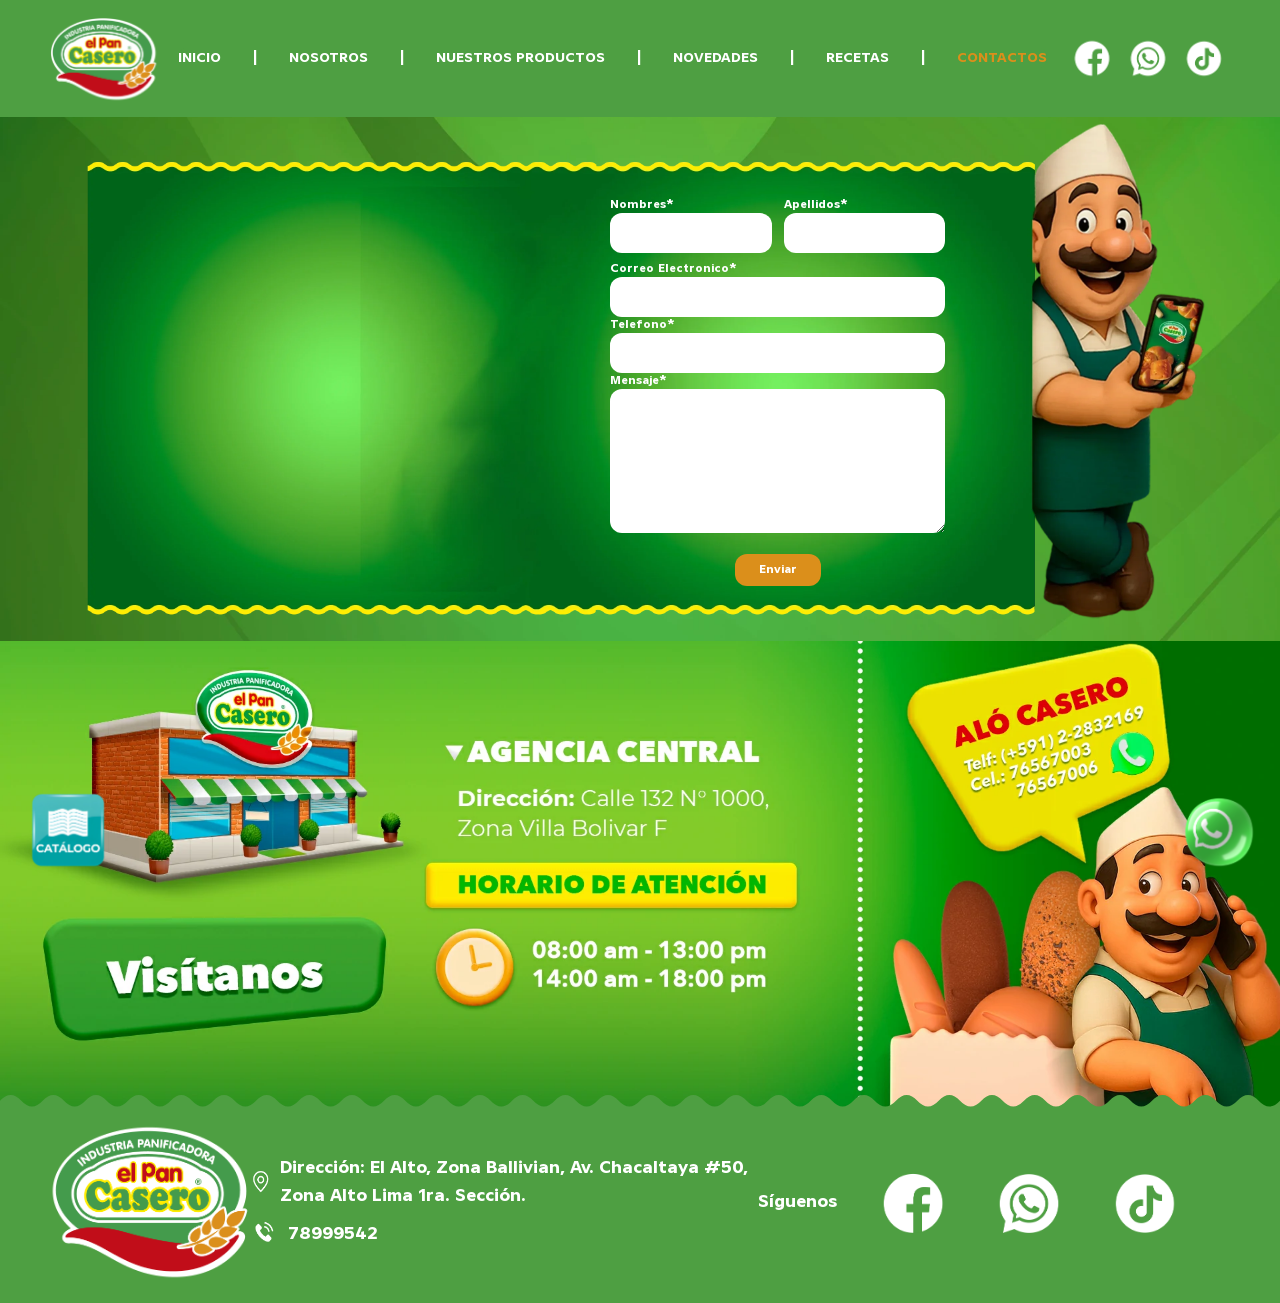
==== commit 008e3378: "Se añadio los link media y mejoro productos" ====
--- a/contactos.html
+++ b/contactos.html
@@ -13,17 +13,17 @@
     <script src="assets/librerias/js/flowbite.js"></script>
     <script src="assets/js/index.js"></script>
     <!-- Flip Book -->
-  <link href="assets/libro/css/dflip.min.css" rel="stylesheet" type="text/css" />
-  <link href="assets/libro/css/themify-icons.min.css" rel="stylesheet" type="text/css" />
-  <link href="assets/libro/css/flipbook.css" rel="stylesheet" type="text/css" />
+    <link href="assets/libro/css/dflip.min.css" rel="stylesheet" type="text/css" />
+    <link href="assets/libro/css/themify-icons.min.css" rel="stylesheet" type="text/css" />
+    <link href="assets/libro/css/flipbook.css" rel="stylesheet" type="text/css" />
 
 <body>
 
     <!-- Inicio boton Whatsapp Flotante -->
-    <div class="flotante">
-        <a href="https://wa.link/0q8fpi" target="_blank"><img src="assets/img/medios/whatsapp.png" alt=""></a>
-    </div>
-    <div class="flotante2">
+    <div class="flotante  hidden md:block">
+        <a href="https://wa.link/t5me6o" target="_blank"><img src="assets/img/medios/whatsapp.png" alt=""></a>
+    </div>
+    <div class="flotante2  hidden md:block">
         <a data-modal-target="default-modal" data-modal-toggle="default-modal" class="cursor-pointer"><img
                 src="assets/img/medios/catalogo.webp" alt=""></a>
     </div>
@@ -39,9 +39,21 @@
             </a>
             <div
                 class="flex lg:order-2 space-x-3 lg:space-x-0 rtl:space-x-reverse animate__animated animate__bounceInRight">
-                <img src="assets/img/inicio/ICONOS-01.webp" class="w-20 lg:w-14 hidden lg:block" alt="Logo Facebook">
-                <img src="assets/img/inicio/ICONOS-02.webp" class="w-20 lg:w-14 hidden lg:block" alt="Logo Whatsapp">
-                <img src="assets/img/inicio/tiktok.webp" class="w-20 lg:w-14 hidden lg:block" alt="Logo Instagram">
+                <a href="https://www.facebook.com/p/El-Pan-Casero-100063493093490/?locale=es_LA" target="_blank">
+                    <img src="assets/img/inicio/ICONOS-01.webp" class="w-20 lg:w-14 hidden lg:block"
+                        alt="Logo Facebook">
+                </a>
+                <a href="https://wa.link/t5me6o" target="_blank">
+                    <img src="assets/img/inicio/ICONOS-02.webp" class="w-20 lg:w-14 hidden lg:block"
+                        alt="Logo Whatsapp">
+                </a>
+                <a href="https://www.tiktok.com/@elpancaser?is_from_webapp=1&sender_device=pc" target="_blank">
+                    <img src="assets/img/inicio/tiktok.webp" class="w-20 lg:w-14 hidden lg:block" alt="Logo Instagram">
+                </a>
+                <div class="md:hidden">
+                    <a data-modal-target="default-modal-2" data-modal-toggle="default-modal" class="cursor-pointer"><img
+                            class="w-15" src="assets/img/medios/catalogo.webp" alt=""></a>
+                </div>
                 <button data-collapse-toggle="navbar-sticky" type="button"
                     class="inline-flex items-center p-2 w-10 h-10 justify-center text-sm text-gray-500 rounded-lg lg:hidden hover:bg-gray-100 focus:outline-none focus:ring-2 focus:ring-gray-200 "
                     aria-controls="navbar-sticky" aria-expanded="false">
@@ -313,10 +325,20 @@
 
                         </button>
                     </div>
-                </div>
-            </div>
-        </div>
-
+
+                </div>
+
+            </div>
+
+        </div>
+        <div class="flex justify-center relative items-center h-full ">
+            <img src="assets/img/contactos/fondo_formulario.webp" class="w-[90%] h-[75vh]" alt="panadero">
+            <iframe
+                src="https://www.google.com/maps/embed?pb=!1m18!1m12!1m3!1d1352.3814221940208!2d-68.1799724180818!3d-16.520427384065208!2m3!1f0!2f0!3f0!3m2!1i1024!2i768!4f13.1!3m3!1m2!1s0x915edf07da8cbc17%3A0xf973f6c134751bec!2sPanificadora%20El%20Pan%20Casero!5e0!3m2!1ses-419!2sbo!4v1753163242398!5m2!1ses-419!2sbo"
+                style="border:0;" allowfullscreen="" referrerpolicy="no-referrer-when-downgrade"
+                class="h-[55vh] w-[80%] rounded-xl absolute inset-0 flex justify-center m-auto items-center"></iframe>
+        </div>
+        <br>
         <img src="assets/img/contactos/solo_contacto.webp" class="w-[100%]" alt="panadero">
     </div>
 
@@ -375,18 +397,31 @@
                 <div class="flex items-center gap-0">
                     <span class="font-semibold text-sm">Síguenos</span>
                     <div class="flex space-x-1">
-                        <img src="assets/img/inicio/ICONOS-01.webp" class="w-12 h-auto" alt="Facebook">
-                        <img src="assets/img/inicio/ICONOS-02.webp" class="w-12 h-auto" alt="WhatsApp">
-                        <img src="assets/img/inicio/tiktok.webp" class="w-12 h-auto" alt="Instagram">
+                        <a href="https://www.facebook.com/p/El-Pan-Casero-100063493093490/?locale=es_LA"
+                            target="_blank">
+                            <img src="assets/img/inicio/ICONOS-01.webp" class="w-12 h-auto" alt="Facebook">
+                        </a>
+                        <a href="https://wa.link/t5me6o" target="_blank">
+                            <img src="assets/img/inicio/ICONOS-02.webp" class="w-12 h-auto" alt="WhatsApp">
+                        </a>
+                        <a href="https://www.tiktok.com/@elpancaser?is_from_webapp=1&sender_device=pc" target="_blank">
+                            <img src="assets/img/inicio/tiktok.webp" class="w-12 h-auto" alt="Instagram">
+                        </a>
                     </div>
                 </div>
             </div>
             <div class="hidden lg:flex justify-end pr-10 -mt-30">
                 <span class="font-semibold p-7 text-lg">Síguenos</span>
                 <div class="flex space-x-5">
-                    <img src="assets/img/inicio/ICONOS-01.webp" class="w-24 h-auto" alt="Facebook">
-                    <img src="assets/img/inicio/ICONOS-02.webp" class="w-24 h-auto" alt="WhatsApp">
-                    <img src="assets/img/inicio/tiktok.webp" class="w-24 h-auto" alt="Instagram">
+                    <a href="https://www.facebook.com/p/El-Pan-Casero-100063493093490/?locale=es_LA" target="_blank">
+                        <img src="assets/img/inicio/ICONOS-01.webp" class="w-24 h-auto" alt="Facebook">
+                    </a>
+                    <a href="https://wa.link/t5me6o" target="_blank">
+                        <img src="assets/img/inicio/ICONOS-02.webp" class="w-24 h-auto" alt="WhatsApp">
+                    </a>
+                    <a href="https://www.tiktok.com/@elpancaser?is_from_webapp=1&sender_device=pc" target="_blank">
+                        <img src="assets/img/inicio/tiktok.webp" class="w-24 h-auto" alt="Instagram">
+                    </a>
                 </div>
             </div>
         </div>
@@ -395,39 +430,64 @@
 
 
     <!-- Modal modificado -->
-  <div id="default-modal" tabindex="-1" aria-hidden="true"
-    class="hidden fixed top-0 left-0 right-0 bottom-0 z-50 w-full overflow-hidden bg-gray-900/50 flex items-center justify-center">
-    <div class="relative w-full max-w-5xl h-[90vh]">
-      <!-- Modal content -->
-      <div class="relative bg-white rounded-lg shadow-lg h-full flex flex-col">
-        <!-- Modal header -->
-        <div class="flex justify-end p-2">
-          <button type="button" class="text-gray-500 hover:text-gray-700" data-modal-hide="default-modal">
-            <svg class="w-6 h-6" fill="none" stroke="currentColor" viewBox="0 0 24 24">
-              <path stroke-linecap="round" stroke-linejoin="round" stroke-width="2" d="M6 18L18 6M6 6l12 12"></path>
-            </svg>
-          </button>
-        </div>
-        <!-- Modal body -->
-        <div class="flex-1 overflow-hidden p-4">
-          <div class="flipbook-container">
-            <div class="_df_book" height="100%" webgl="true" source="assets/libro/books/catalogo2025.pdf"
-              id="df_manual_book">
-            </div>
-          </div>
-        </div>
-      </div>
-    </div>
-  </div>
-  <!-- Libro  -->
-  <script src="assets/libro/js/libs/jquery.min.js" type="text/javascript"></script>
-  <script src="assets/libro/js/libs/three.min.js" type="text/javascript"></script>
-  <script src="assets/libro/js/libs/compatibility.js" type="text/javascript"></script>
-  <script src="assets/libro/js/libs/mockup.min.js" type="text/javascript"></script>
-  <script src="assets/libro/js/libs/pdf.min.js" type="text/javascript"></script>
-  <script src="assets/libro/js/libs/pdf.worker.min.js" type="text/javascript"></script>
-  <script src="assets/libro/js/dflip.min.js" type="text/javascript"></script>
-  <script src="assets/libro/js/flipbook.js"></script>
+    <div id="default-modal" tabindex="-1" aria-hidden="true"
+        class="hidden fixed top-0 left-0 right-0 bottom-0 z-50 w-full overflow-hidden bg-gray-900/50 flex items-center justify-center">
+        <div class="relative w-full max-w-5xl h-[90vh]">
+            <!-- Modal content -->
+            <div class="relative bg-white rounded-lg shadow-lg h-full flex flex-col">
+                <!-- Modal header -->
+                <div class="flex justify-end p-2">
+                    <button type="button" class="text-gray-500 hover:text-gray-700" data-modal-hide="default-modal">
+                        <svg class="w-6 h-6" fill="none" stroke="currentColor" viewBox="0 0 24 24">
+                            <path stroke-linecap="round" stroke-linejoin="round" stroke-width="2"
+                                d="M6 18L18 6M6 6l12 12"></path>
+                        </svg>
+                    </button>
+                </div>
+                <!-- Modal body -->
+                <div class="flex-1 overflow-hidden p-4">
+                    <div class="flipbook-container">
+                        <div class="_df_book" height="100%" webgl="true" source="assets/libro/books/catalogo2025.pdf"
+                            id="df_manual_book">
+                        </div>
+                    </div>
+                </div>
+            </div>
+        </div>
+    </div>
+    <!-- Modal Movil -->
+    <div id="default-modal-2" tabindex="-1" aria-hidden="true"
+        class="hidden fixed top-0 left-0 right-0 bottom-0 z-50 w-full overflow-hidden bg-gray-900/50 flex items-center justify-center">
+        <div class="relative w-full max-w-5xl h-[90vh]">
+            <div class="relative bg-white rounded-lg shadow-lg h-full flex flex-col">
+                <div class="flex justify-end p-2">
+                    <button type="button" class="text-gray-500 hover:text-gray-700" data-modal-hide="default-modal-2">
+                        <svg class="w-6 h-6" fill="none" stroke="currentColor" viewBox="0 0 24 24">
+                            <path stroke-linecap="round" stroke-linejoin="round" stroke-width="2"
+                                d="M6 18L18 6M6 6l12 12"></path>
+                        </svg>
+                    </button>
+                </div>
+                <div class="flex-1 overflow-hidden p-4">
+                    <div class="flipbook-container" style="height: 70vh; width: 100%;">
+                        <div class="_df_book" style="height: 100%; width: 100%;" webgl="true"
+                            source="assets/libro/books/catalogo2025.pdf" id="df_manual_book"></div>
+                    </div>
+                </div>
+            </div>
+        </div>
+    </div>
+
+
+    <!-- Libro  -->
+    <script src="assets/libro/js/libs/jquery.min.js" type="text/javascript"></script>
+    <script src="assets/libro/js/libs/three.min.js" type="text/javascript"></script>
+    <script src="assets/libro/js/libs/compatibility.js" type="text/javascript"></script>
+    <script src="assets/libro/js/libs/mockup.min.js" type="text/javascript"></script>
+    <script src="assets/libro/js/libs/pdf.min.js" type="text/javascript"></script>
+    <script src="assets/libro/js/libs/pdf.worker.min.js" type="text/javascript"></script>
+    <script src="assets/libro/js/dflip.min.js" type="text/javascript"></script>
+    <script src="assets/libro/js/flipbook.js"></script>
 
 </body>
 
--- a/assets/css/style.css
+++ b/assets/css/style.css
@@ -341,4 +341,5 @@
         .shine-effect:hover::after {
             left: 100%;
         }
-  +  
+
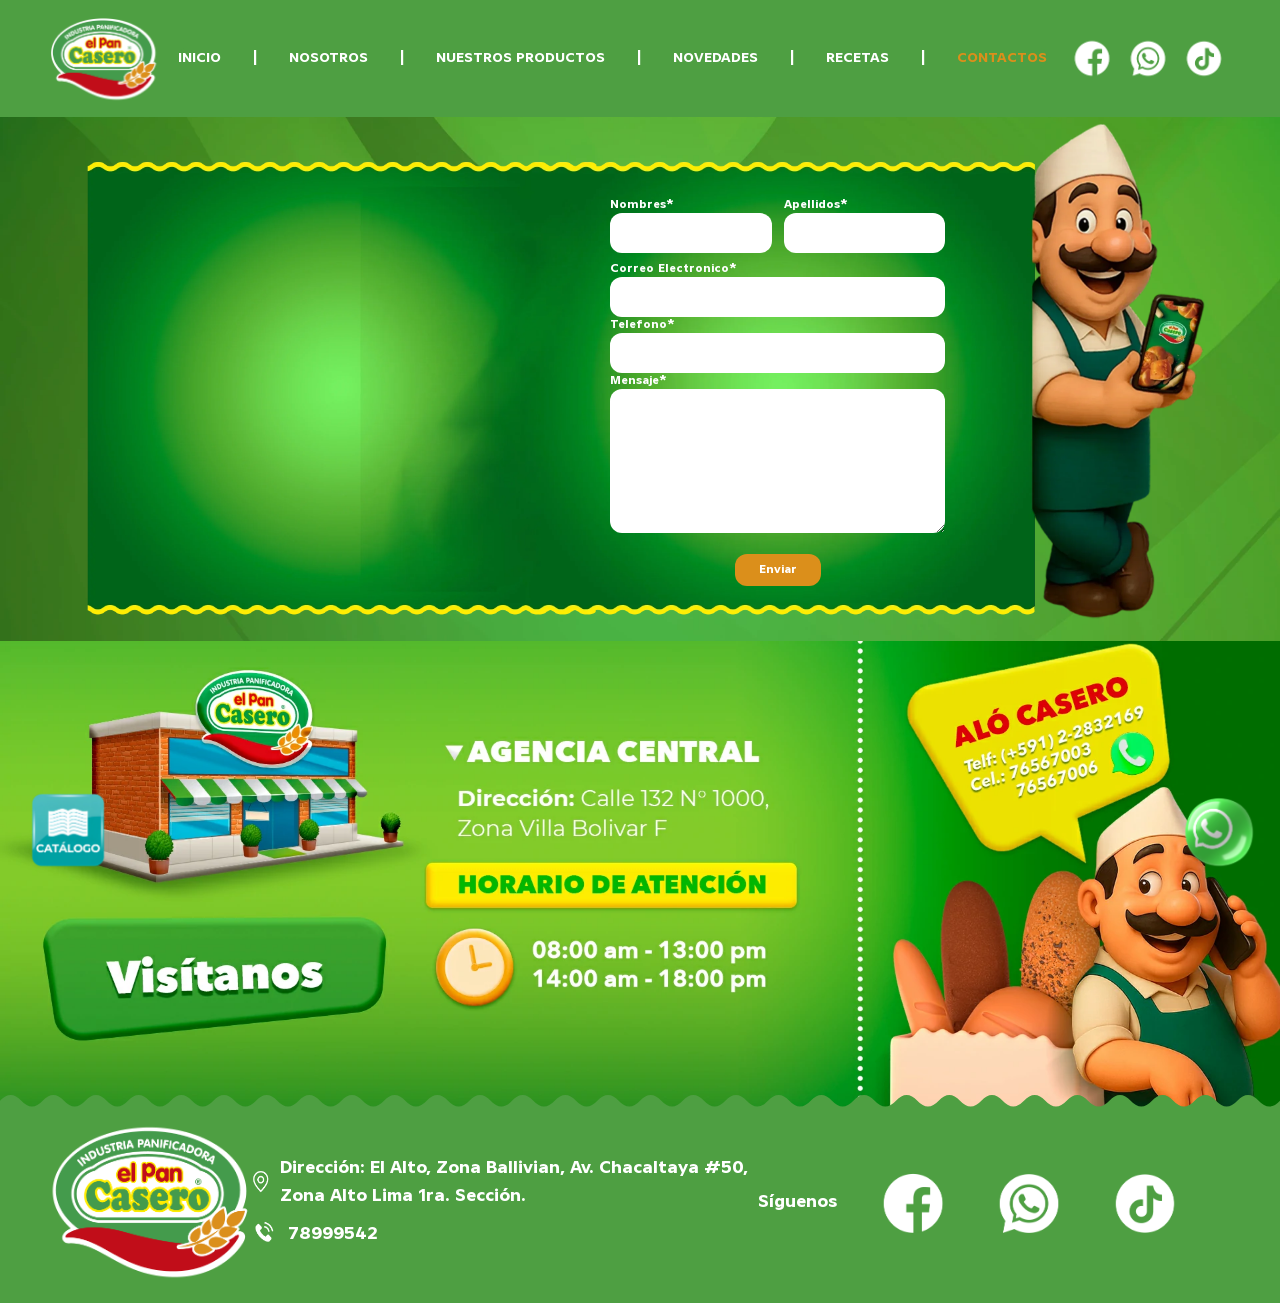
==== commit 51ea7e11: "Se trato de optimizar" ====
--- a/contactos.html
+++ b/contactos.html
@@ -51,8 +51,8 @@
                     <img src="assets/img/inicio/tiktok.webp" class="w-20 lg:w-14 hidden lg:block" alt="Logo Instagram">
                 </a>
                 <div class="md:hidden">
-                    <a data-modal-target="default-modal-2" data-modal-toggle="default-modal" class="cursor-pointer"><img
-                            class="w-15" src="assets/img/medios/catalogo.webp" alt=""></a>
+                    <a data-modal-target="default-modal-2" data-modal-toggle="default-modal-2"
+                        class="cursor-pointer"><img class="w-15" src="assets/img/medios/catalogo.webp" alt=""></a>
                 </div>
                 <button data-collapse-toggle="navbar-sticky" type="button"
                     class="inline-flex items-center p-2 w-10 h-10 justify-center text-sm text-gray-500 rounded-lg lg:hidden hover:bg-gray-100 focus:outline-none focus:ring-2 focus:ring-gray-200 "
@@ -469,8 +469,8 @@
                     </button>
                 </div>
                 <div class="flex-1 overflow-hidden p-4">
-                    <div class="flipbook-container" style="height: 70vh; width: 100%;">
-                        <div class="_df_book" style="height: 100%; width: 100%;" webgl="true"
+                    <div class="flipbook-container">
+                        <div class="_df_book" style="height: 40vh; width: 45vh;" webgl="true"
                             source="assets/libro/books/catalogo2025.pdf" id="df_manual_book"></div>
                     </div>
                 </div>
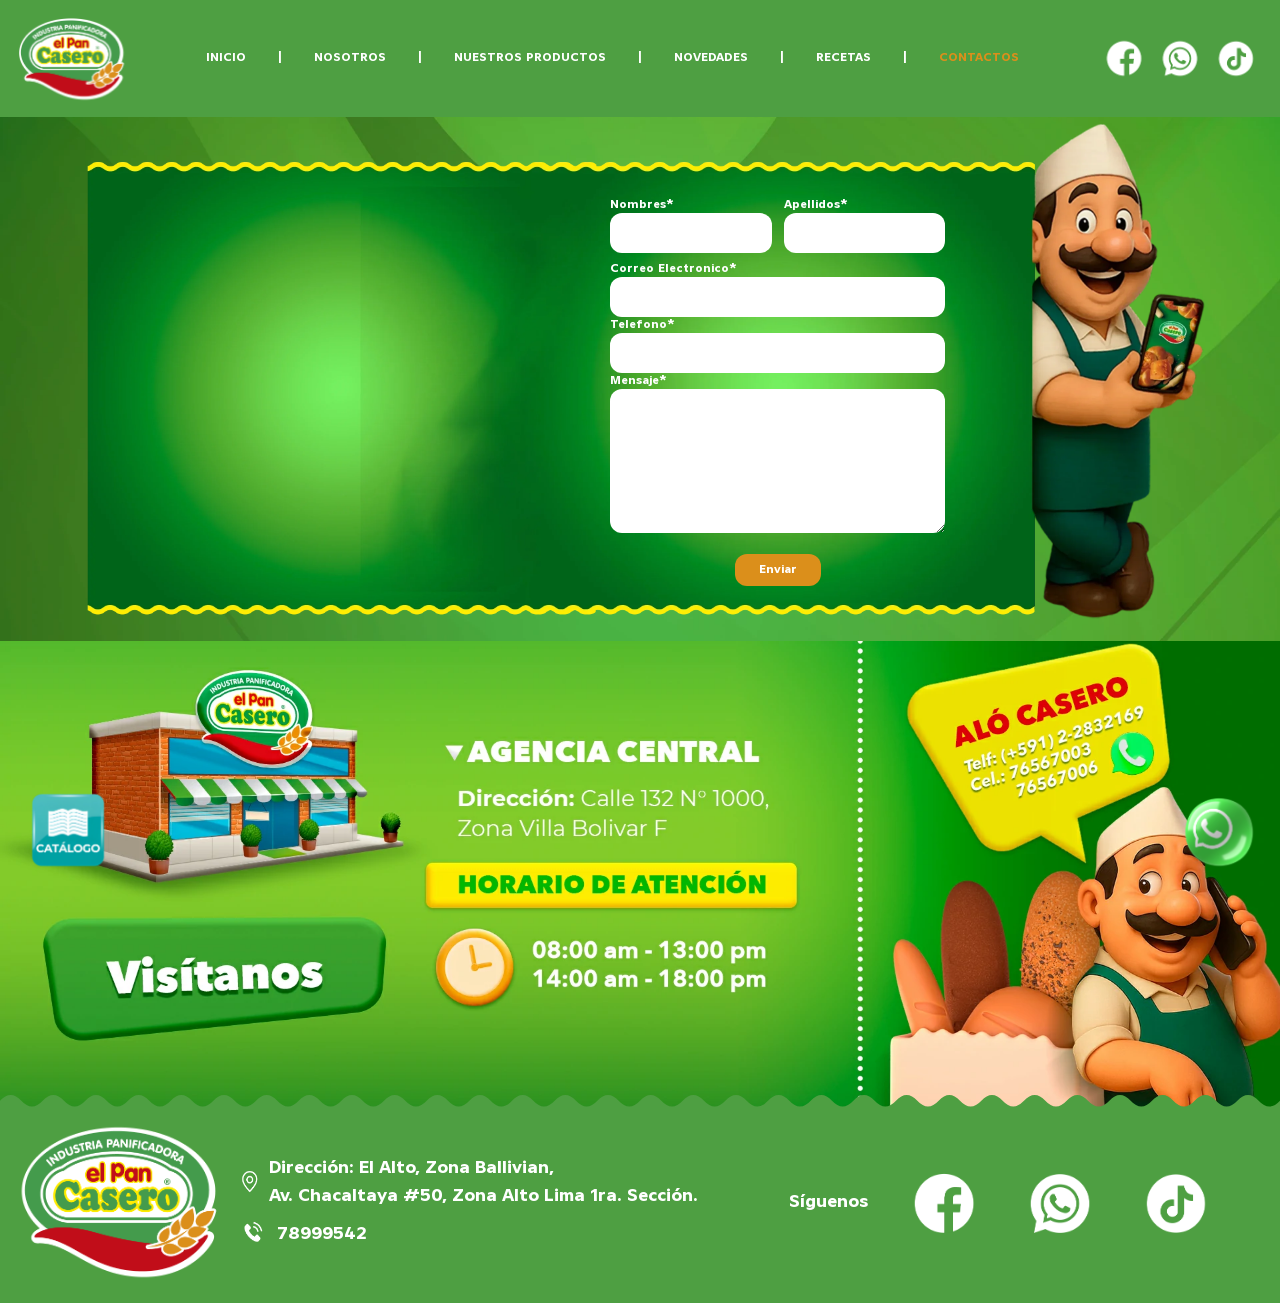
==== commit ce595922: "Se optimizo para tablet" ====
--- a/contactos.html
+++ b/contactos.html
@@ -21,7 +21,7 @@
 
     <!-- Inicio boton Whatsapp Flotante -->
     <div class="flotante  hidden md:block">
-        <a href="https://wa.link/t5me6o" target="_blank"><img src="assets/img/medios/whatsapp.png" alt=""></a>
+        <a href="https://wa.link/gar0gy" target="_blank"><img src="assets/img/medios/whatsapp.png" alt=""></a>
     </div>
     <div class="flotante2  hidden md:block">
         <a data-modal-target="default-modal" data-modal-toggle="default-modal" class="cursor-pointer"><img
@@ -31,19 +31,19 @@
 
 
     <!-- Inicio Navbar -->
-    <nav class="bg-[#4e9f42]  fixed w-full z-20 top-0 start-0">
-        <div class="max-w-[95%] flex flex-wrap items-center justify-between mx-auto p-4">
+    <nav class="bg-[#4e9f42]  fixed w-full z-20 top-0 start-0 ">
+        <div class="w-full flex flex-wrap items-center justify-between mx-auto p-4">
             <a href="index.html"
                 class="flex items-center space-x-3 rtl:space-x-reverse animate__animated animate__bounceInLeft">
-                <img src="assets/img/inicio/logo.webp" class="w-20 lg:w-28 " alt="Logo Pan Casero">
+                <img src="assets/img/inicio/logo.webp" class="w-20 lg:w-28 xl:w-28 " alt="Logo Pan Casero">
             </a>
-            <div
-                class="flex lg:order-2 space-x-3 lg:space-x-0 rtl:space-x-reverse animate__animated animate__bounceInRight">
+
+            <div class="flex lg:order-2 xl:order-2 space-x-3 lg:space-x-0  animate__animated animate__bounceInRight">
                 <a href="https://www.facebook.com/p/El-Pan-Casero-100063493093490/?locale=es_LA" target="_blank">
                     <img src="assets/img/inicio/ICONOS-01.webp" class="w-20 lg:w-14 hidden lg:block"
                         alt="Logo Facebook">
                 </a>
-                <a href="https://wa.link/t5me6o" target="_blank">
+                <a href="https://wa.link/gar0gy" target="_blank">
                     <img src="assets/img/inicio/ICONOS-02.webp" class="w-20 lg:w-14 hidden lg:block"
                         alt="Logo Whatsapp">
                 </a>
@@ -67,38 +67,38 @@
             </div>
             <div class="items-center justify-between hidden w-full lg:flex lg:w-auto lg:order-1 " id="navbar-sticky">
                 <ul
-                    class="flex flex-col p-4 lg:p-0 mt-4 font-medium rounded-lg lg:space-x-8 rtl:space-x-reverse lg:flex-row lg:mt-0 lg:border-0 bg-[#4e9f42] ">
+                    class="flex flex-col p-4 lg:p-0 mt-4 font-medium rounded-lg lg:space-x-4 xl:space-x-8 rtl:space-x-reverse lg:flex-row lg:mt-0 lg:border-0 bg-[#4e9f42] ">
                     <li>
                         <a href="index.html"
-                            class="block py-2 px-0 text-white text-sm rounded-sm lg:bg-transparent lg:hover:text-white lg:p-0"
+                            class="block py-2 px-0 text-white text-sm lg:text-xs 2xl:text-base rounded-sm lg:bg-transparent lg:p-0 hover:text-[#db8f1b]"
                             aria-current="page">INICIO</a>
                     </li>
                     <li>
                         <a
-                            class="hidden lg:block py-2 px-0 text-white text-sm  rounded-sm hover:bg-[#3d7e34] lg:hover:bg-transparent lg:hover:text-white lg:p-0">|</a>
+                            class="hidden lg:block py-2 px-0 text-white text-sm lg:text-xs 2xl:text-base  rounded-sm hover:bg-[#3d7e34] lg:hover:bg-transparent lg:p-0 hover:text-[#db8f1b]">|</a>
                     </li>
                     <li>
                         <a href="nosotros.html"
-                            class="block py-2 px-0 text-white text-sm  rounded-sm hover:bg-[#3d7e34] lg:hover:bg-transparent lg:hover:text-white lg:p-0">NOSOTROS</a>
+                            class="block py-2 px-0 text-white text-sm lg:text-xs 2xl:text-base  rounded-sm hover:bg-[#3d7e34] lg:hover:bg-transparent lg:p-0 hover:text-[#db8f1b]">NOSOTROS</a>
                     </li>
                     <li>
                         <a
-                            class="hidden lg:block py-2 px-0 text-white text-sm  rounded-sm hover:bg-[#3d7e34] lg:hover:bg-transparent lg:hover:text-white lg:p-0">|</a>
+                            class="hidden lg:block py-2 px-0 text-white text-sm lg:text-xs 2xl:text-base  rounded-sm hover:bg-[#3d7e34] lg:hover:bg-transparent lg:p-0 hover:text-[#db8f1b]">|</a>
                     </li>
                     <li class="relative">
                         <!-- BotOn dropdown -->
                         <button id="dropdownProductosButton" data-dropdown-toggle="dropdownProductos"
-                            class="flex items-center py-2 px-0 text-white text-sm rounded-sm hover:bg-[#3d7e34] lg:hover:bg-transparent lg:p-0 hover:cursor-pointer hover:text-[#db8f1b]"
+                            class="flex items-center py-2 px-0 text-white text-sm lg:text-xs 2xl:text-base rounded-sm hover:bg-[#3d7e34] lg:hover:bg-transparent lg:p-0 hover:cursor-pointer hover:text-[#db8f1b]"
                             type="button">
                             NUESTROS PRODUCTOS
                         </button>
 
                         <div id="dropdownProductos"
-                            class="rounded-xl z-20 hidden bg-[#efefef] w-[100vw] lg:w-[60vw] h-[30vh] lg:h-[50vh] p-1 overflow-y-auto bg-[url('assets/img/nuestros_productos/navbar/soloTitulo.webp')] lg:bg-[url('assets/img/nuestros_productos/navbar/panadero.webp')] bg-contain bg-no-repeat bg-top">
+                            class="rounded-xl z-20 hidden bg-[#efefef] w-[100vw] lg:w-[80vw] xl:w-[60vw] 2xl:w-[60vw] h-[60vw] lg:h-[55vh] xl:h-[62vh] 2xl:h-[50vh] p-1 overflow-y-auto bg-[url('assets/img/nuestros_productos/navbar/soloTitulo.webp')] lg:bg-[url('assets/img/nuestros_productos/navbar/panadero.webp')] bg-contain bg-no-repeat bg-top">
 
 
                             <div class=" grid-cols-4 grid-rows-3 gap-1 h-full relative hidden lg:grid">
-                                <div class="absolute inset-0z-0"></div>
+
 
                                 <div class="col-span-3 row-span-1 items-center justify-center z-10 ">
 
@@ -151,38 +151,38 @@
                             </div>
                             <!-- Movil-->
 
-                            <div class="grid grid-cols-3 grid-rows-2 gap-4 lg:hidden mt-12">
+                            <div class="grid grid-cols-3 grid-rows-2 gap-4 lg:hidden mt-[12%]">
                                 <div>
                                     <a href="lineas/reposteria.html" class="group block">
                                         <img src="assets/img/nuestros_productos/navbar/reposteria.webp"
-                                            class="w-20 h-16 object-cover rounded-lg border-2 border-[#efefef] group-hover:border-[#4e9f42] transition-all"
+                                            class="w-[70%] md:w-28 md:h-22 object-cover rounded-lg border-2 border-[#efefef] group-hover:border-[#4e9f42] transition-all"
                                             alt="Repostería">
                                     </a>
                                 </div>
                                 <div>
                                     <a href="lineas/panEspecial.html" class="group block">
                                         <img src="assets/img/nuestros_productos/navbar/pan_especial.webp"
-                                            class="w-20 h-16 object-cover rounded-lg border-2 border-[#efefef] group-hover:border-[#4e9f42] transition-all"
+                                            class="w-[70%] md:w-28 md:h-22 object-cover rounded-lg border-2 border-[#efefef] group-hover:border-[#4e9f42] transition-all"
                                             alt="Pan especial">
                                     </a>
                                 </div>
                                 <div>
                                     <a href="lineas/panMolde.html" class="group block">
                                         <img src="assets/img/nuestros_productos/navbar/pan_molde.webp"
-                                            class="w-20 h-16 object-cover rounded-lg border-2 border-[#efefef] group-hover:border-[#4e9f42] transition-all"
+                                            class="w-[70%] md:w-28 md:h-22 object-cover rounded-lg border-2 border-[#efefef] group-hover:border-[#4e9f42] transition-all"
                                             alt="Pan de molde">
                                     </a>
                                 </div>
                                 <div>
                                     <a href="lineas/pan.html" class="group block">
                                         <img src="assets/img/nuestros_productos/navbar/panaderia.webp"
-                                            class="w-20 h-16 object-cover rounded-lg border-2 border-[#efefef] group-hover:border-[#4e9f42] transition-all"
+                                            class="w-[70%] md:w-28 md:h-22 object-cover rounded-lg border-2 border-[#efefef] group-hover:border-[#4e9f42] transition-all"
                                             alt="Panadería">
                                     </a>
                                 </div>
                                 <div><a href="lineas/queques.html" class="group block">
                                         <img src="assets/img/nuestros_productos/navbar/queques.webp"
-                                            class="w-20 h-16 object-cover rounded-lg border-2 border-[#efefef] group-hover:border-[#4e9f42] transition-all"
+                                            class="w-[70%] md:w-28 md:h-22 object-cover rounded-lg border-2 border-[#efefef] group-hover:border-[#4e9f42] transition-all"
                                             alt="Queques">
                                     </a></div>
                                 <div></div>
@@ -192,27 +192,27 @@
                     </li>
                     <li>
                         <a
-                            class="hidden lg:block py-2 px-0 text-white text-sm  rounded-sm hover:bg-[#3d7e34] lg:hover:bg-transparent lg:hover:text-white lg:p-0">|</a>
+                            class="hidden lg:block py-2 px-0 text-white text-sm lg:text-xs 2xl:text-base  rounded-sm hover:bg-[#3d7e34] lg:hover:bg-transparent lg:p-0 hover:text-[#db8f1b]">|</a>
                     </li>
                     <li>
                         <a href="novedades.html"
-                            class="block py-2 px-0 text-white text-sm  rounded-sm hover:bg-[#3d7e34] lg:hover:bg-transparent lg:hover:text-white lg:p-0">NOVEDADES</a>
+                            class="block py-2 px-0 text-white text-sm lg:text-xs 2xl:text-base  rounded-sm hover:bg-[#3d7e34] lg:hover:bg-transparent lg:p-0 hover:text-[#db8f1b]">NOVEDADES</a>
                     </li>
                     <li>
                         <a
-                            class="hidden lg:block py-2 px-0 text-white text-sm  rounded-sm hover:bg-[#3d7e34] lg:hover:bg-transparent lg:p-0 hover:text-[#db8f1b]">|</a>
+                            class="hidden lg:block py-2 px-0 text-white text-sm lg:text-xs 2xl:text-base  rounded-sm hover:bg-[#3d7e34] lg:hover:bg-transparent lg:p-0 hover:text-[#db8f1b]">|</a>
                     </li>
                     <li>
                         <a href="recetas.html"
-                            class="block py-2 px-0 text-white text-sm  rounded-sm hover:bg-[#3d7e34] lg:hover:bg-transparent lg:p-0 hover:text-[#db8f1b]">RECETAS</a>
+                            class="block py-2 px-0 text-white text-sm lg:text-xs 2xl:text-base  rounded-sm hover:bg-[#3d7e34] lg:hover:bg-transparent lg:p-0 hover:text-[#db8f1b]">RECETAS</a>
                     </li>
                     <li>
                         <a
-                            class="hidden lg:block py-2 px-0 text-white text-sm  rounded-sm hover:bg-[#3d7e34] lg:hover:bg-transparent lg:hover:text-white lg:p-0">|</a>
+                            class="hidden lg:block py-2 px-0 text-white text-sm lg:text-xs 2xl:text-base  rounded-sm hover:bg-[#3d7e34] lg:hover:bg-transparent lg:p-0 hover:text-[#db8f1b]">|</a>
                     </li>
                     <li>
                         <a href="contactos.html"
-                            class="block py-2 px-0 text-[#db8f1b]  text-sm rounded-sm hover:bg-[#3d7e34] lg:hover:bg-transparent lg:hover:text-white lg:p-0">CONTACTOS</a>
+                            class="block py-2 px-0 text-[#db8f1b]  text-sm lg:text-xs 2xl:text-base rounded-sm hover:bg-[#3d7e34] lg:hover:bg-transparent lg:p-0 hover:text-[#db8f1b]">CONTACTOS</a>
                     </li>
                 </ul>
             </div>
@@ -229,11 +229,11 @@
 
             <img src="assets/img/contactos/prueba.webp" class="w-[100%] lg:w-[90%]" alt="panadero">
             <div class="absolute inset-0 grid grid-cols-2 w-[100%] h-full z-10 gap-5 items-center ">
-                <div class="flex justify-center -mr-20 items-center h-full">
+                <div class="flex justify-center  -mr-20 items-center h-full">
                     <iframe
                         src="https://www.google.com/maps/embed?pb=!1m18!1m12!1m3!1d1352.3814221940208!2d-68.1799724180818!3d-16.520427384065208!2m3!1f0!2f0!3f0!3m2!1i1024!2i768!4f13.1!3m3!1m2!1s0x915edf07da8cbc17%3A0xf973f6c134751bec!2sPanificadora%20El%20Pan%20Casero!5e0!3m2!1ses-419!2sbo!4v1753163242398!5m2!1ses-419!2sbo"
                         style="border:0;" allowfullscreen="" referrerpolicy="no-referrer-when-downgrade"
-                        class="h-[50.5vh]  2xl:h-[52vh] w-[60%] rounded-xl"></iframe>
+                        class="h-[43vh] xl:h-[50.5vh] 2xl:h-[52vh] w-[60%] rounded-xl"></iframe>
                 </div>
                 <div class="flex justify-start -ml-10 mt-8 items-center h-full 2xl:h-full">
                     <div
@@ -265,10 +265,10 @@
                         <div class="col-span-2">Mensaje*</div>
                         <div class="col-span-2 row-start-8">
                             <textarea
-                                class="w-full rounded-xl border-none text-black bg-white bg-opacity-20 focus:bg-opacity-30 transition h-36"
+                                class="w-full rounded-xl border-none text-black bg-white bg-opacity-20 focus:bg-opacity-30 transition h-22 xl:h-36"
                                 placeholder=""></textarea>
                         </div>
-                        <div class="col-span-2 flex justify-center mt-4">
+                        <div class="col-span-2 flex justify-center mt-1 xl:mt-4">
                             <button
                                 class="bg-[#db8f1b] text-white px-6 py-2 rounded-xl hover:bg-[#c77a16] transition cursor-pointer">Enviar
                             </button>
@@ -372,27 +372,35 @@
         </svg>
     </div>
 
-    <div class="bg-[#4e9f42] text-white py-4 px-2 lg:px-4 lg:mb-10">
-        <div class="max-w-[95%] mx-auto">
+     <div class="bg-[#4e9f42] text-white py-4 px-2 lg:px-4 lg:mb-10">
+        <div class="w-full mx-auto">
+            <!-- Primera fila (columnas 1 y 2 en móvil, todas en desktop) -->
             <div class="grid grid-cols-2 lg:grid-cols-3 gap-4 items-center">
+                <!-- Logo -->
                 <div class="flex justify-start">
-                    <img src="assets/img/inicio/logo.webp" class="w-28 lg:w-52" alt="Logo">
-                </div>
-                <div class="space-y-2 text-left lg:-ml-50">
+                    <img src="assets/img/inicio/logo.webp" class="w-28 lg:w-48 xl:w-52" alt="Logo">
+                </div>
+
+                <!-- Información de contacto -->
+                <div class="space-y-2 text-left lg:-ml-28 xl:-ml-50">
                     <div class="flex items-center justify-start gap-0">
-                        <img src="assets/img/inicio/ICONOS-04.webp" class="w-6 h-6 lg:w-8 lg:h-8" alt="icono dirección">
-                        <span class="text-xs lg:text-lg">Dirección: El Alto, Zona Ballivian, Av. Chacaltaya #50,<br>
-                            Zona
-                            Alto Lima
+                        <img src="assets/img/inicio/ICONOS-04.webp" class="w-6 h-6 lg:w-8 lg:h-8 "
+                            alt="icono dirección">
+                        <span class="text-xs lg:text-sm xl:text-lg">Dirección: El Alto, Zona Ballivian, <br>Av.
+                            Chacaltaya #50, Zona Alto Lima
                             1ra. Sección.</span>
                     </div>
                     <div class="flex items-center justify-start gap-2">
                         <img src="assets/img/inicio/ICONOS-05.webp" class="w-6 h-6 lg:w-8 lg:h-8" alt="icono teléfono">
-                        <span class="text-xs lg:text-lg">78999542</span>
-                    </div>
-                </div>
+                        <span class="text-xs lg:text-sm xl:text-lg">78999542</span>
+                    </div>
+                </div>
+
+                <!-- Espacio vacío en móvil (para mantener estructura de 2 columnas) -->
                 <div class="hidden lg:block"></div>
             </div>
+
+            <!-- Segunda fila (solo para móvil - redes sociales) -->
             <div class="lg:hidden flex justify-center mt-4 pr-15">
                 <div class="flex items-center gap-0">
                     <span class="font-semibold text-sm">Síguenos</span>
@@ -401,7 +409,7 @@
                             target="_blank">
                             <img src="assets/img/inicio/ICONOS-01.webp" class="w-12 h-auto" alt="Facebook">
                         </a>
-                        <a href="https://wa.link/t5me6o" target="_blank">
+                        <a href="https://wa.link/gar0gy" target="_blank">
                             <img src="assets/img/inicio/ICONOS-02.webp" class="w-12 h-auto" alt="WhatsApp">
                         </a>
                         <a href="https://www.tiktok.com/@elpancaser?is_from_webapp=1&sender_device=pc" target="_blank">
@@ -410,18 +418,21 @@
                     </div>
                 </div>
             </div>
+
+            <!-- Tercera columna (solo en desktop) -->
             <div class="hidden lg:flex justify-end pr-10 -mt-30">
                 <span class="font-semibold p-7 text-lg">Síguenos</span>
                 <div class="flex space-x-5">
                     <a href="https://www.facebook.com/p/El-Pan-Casero-100063493093490/?locale=es_LA" target="_blank">
-                        <img src="assets/img/inicio/ICONOS-01.webp" class="w-24 h-auto" alt="Facebook">
+                        <img src="assets/img/inicio/ICONOS-01.webp" class="w-14 xl:w-24 h-auto" alt="Facebook">
                     </a>
-                    <a href="https://wa.link/t5me6o" target="_blank">
-                        <img src="assets/img/inicio/ICONOS-02.webp" class="w-24 h-auto" alt="WhatsApp">
+                    <a href="https://wa.link/gar0gy" target="_blank">
+                        <img src="assets/img/inicio/ICONOS-02.webp" class="w-14 xl:w-24 h-auto" alt="WhatsApp">
                     </a>
                     <a href="https://www.tiktok.com/@elpancaser?is_from_webapp=1&sender_device=pc" target="_blank">
-                        <img src="assets/img/inicio/tiktok.webp" class="w-24 h-auto" alt="Instagram">
+                        <img src="assets/img/inicio/tiktok.webp" class="w-14 xl:w-24 h-auto" alt="Instagram">
                     </a>
+
                 </div>
             </div>
         </div>
